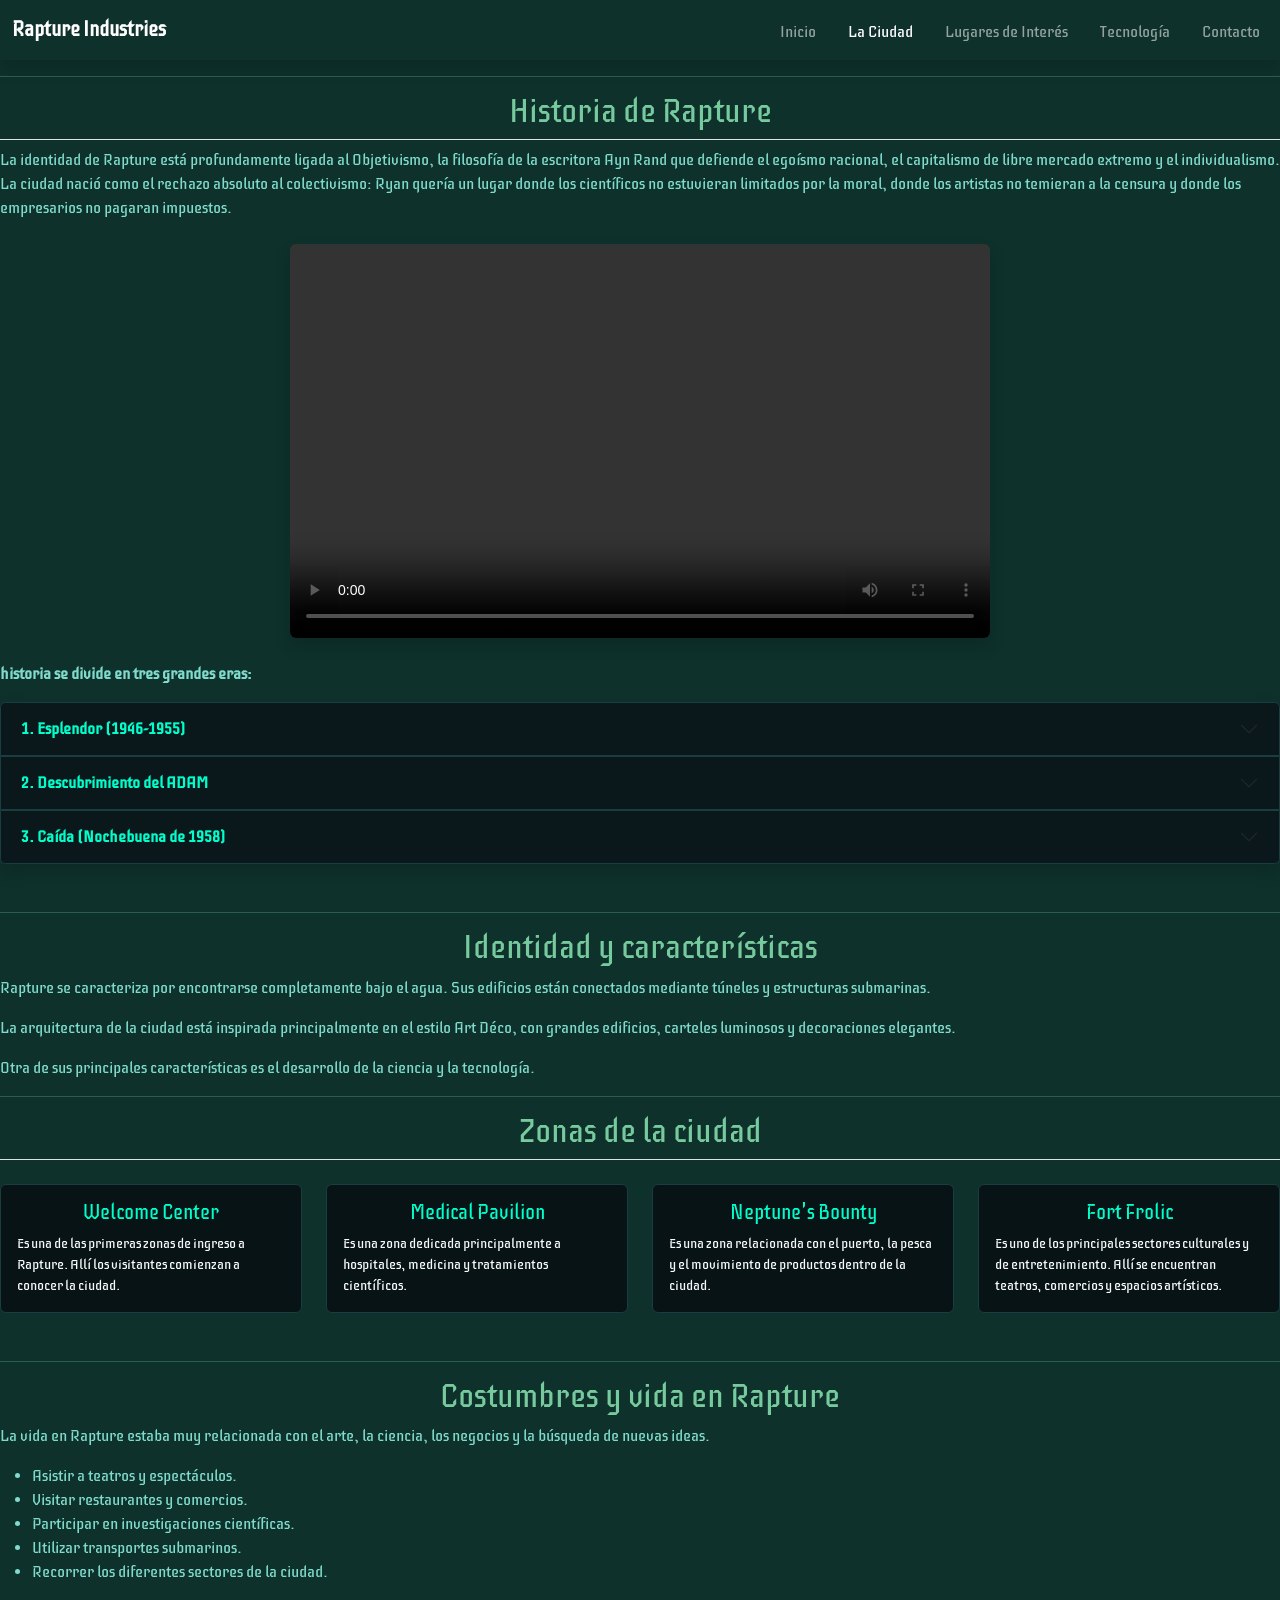
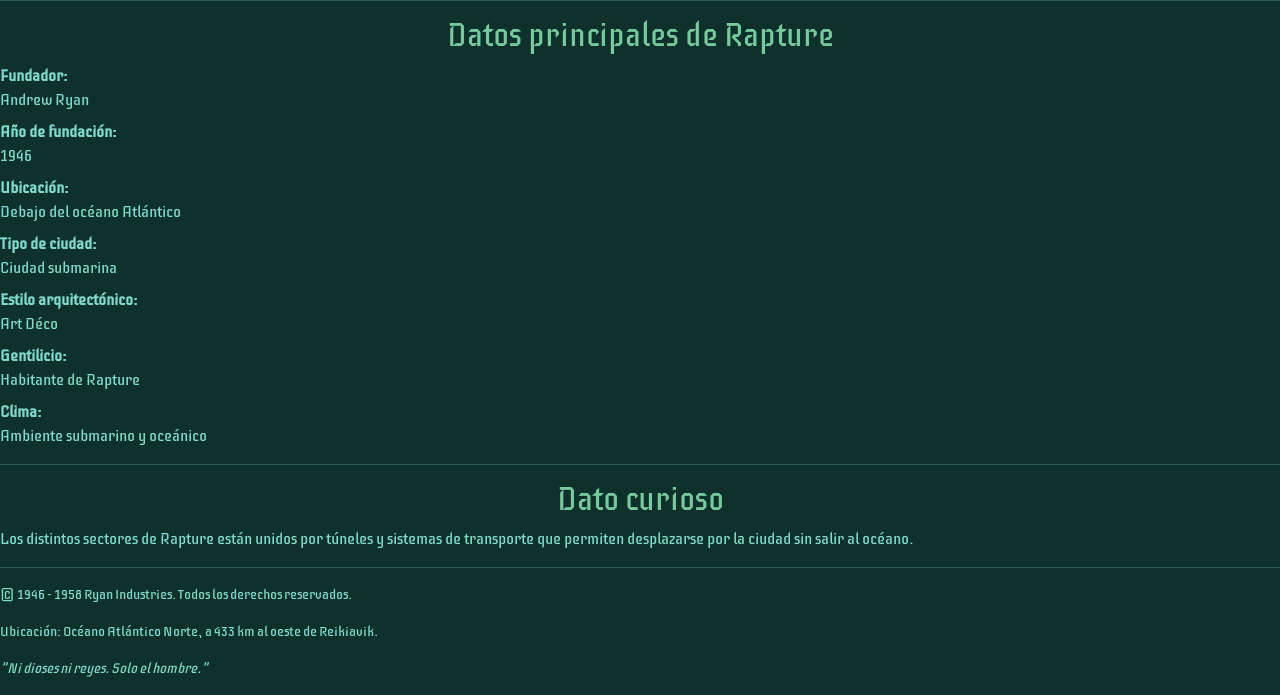
==== ciudad.html @ 18534617 "segunda parte bootstrap ciudad" ====
<!DOCTYPE html>
<html lang="es">

<head>
    <meta charset="UTF-8">
    <meta name="viewport" content="width=device-width, initial-scale=1.0">
    <title>Ciudad de Rapture</title>
    <!-- Google Fonts -->
    <link rel="preconnect" href="https://fonts.googleapis.com">
    <link rel="preconnect" href="https://fonts.gstatic.com" crossorigin>
    <link href="https://fonts.googleapis.com/css2?family=Iceberg&display=swap" rel="stylesheet">
    <!-- Bootstrap 5 -->
    <link href="https://cdn.jsdelivr.net/npm/bootstrap@5.3.3/dist/css/bootstrap.min.css" rel="stylesheet" integrity="sha384-QWTKZyjpPEjISv5WaRU9OFeRpok6YctnYmDr5pNlyT2bRjXh0JMhjY6hW+ALEwIH" crossorigin="anonymous">
    <!-- CSS Propio -->
    <link rel="stylesheet" href="CSS/styles.css">
</head>

<body>

     <!-- Menú de navegación Navbar de Bootstrap con position: sticky -->
    <header class="sticky-top">
        <nav class="navbar navbar-expand-lg navbar-dark shadow">
            <div class="container-fluid">
                <a class="navbar-brand fw-bold" href="index.html">Rapture Industries</a>
                <button class="navbar-toggler" type="button" data-bs-toggle="collapse" data-bs-target="#navbarNav" aria-controls="navbarNav" aria-expanded="false" aria-label="Toggle navigation">
                    <span class="navbar-toggler-icon"></span>
                </button>
                <div class="collapse navbar-collapse justify-content-end mt-1" id="navbarNav">
                    <ul class="navbar-nav align-items-lg-center gap-3">
                        <li class="nav-item"><a class="nav-link" href="index.html">Inicio</a></li>
                        <li class="nav-item"><a class="nav-link active" aria-current="page" href="#">La Ciudad</a></li>
                        <li class="nav-item"><a class="nav-link" href="lugares.html">Lugares de Interés</a></li>
                        <li class="nav-item"><a class="nav-link" href="tecnologia.html">Tecnología</a></li>
                        <li class="nav-item"><a class="nav-link" aria-current="page" href="contacto.html">Contacto</a></li>
                    </ul>
                </div>
            </div>
        </nav>
    </header>

    <hr>

    <main>

        <section class="mb-5">
            <h2 class="border-bottom pb-2">Historia de Rapture</h2>

            <p>
                La identidad de Rapture está profundamente ligada al Objetivismo, la filosofía de la escritora Ayn Rand que defiende el egoísmo racional, el capitalismo de libre mercado extremo y el individualismo. La ciudad nació como el rechazo absoluto al colectivismo: Ryan quería un lugar donde los científicos no estuvieran limitados por la moral, donde los artistas no temieran a la censura y donde los empresarios no pagaran impuestos.
            </p>

            <!-- Contenedor de Bootstrap para hacer el video responsivo -->
            <div class="ratio ratio-16x9 my-4 shadow rounded overflow-hidden" style="max-width: 700px; margin: 0 auto;">
                    <video controls>
                        <source src="./Video/La Historia de Rapture - La Utopía y Distopía del Capitalismo.mp4" type="video/mp4">Historia de Rapture</video>
                    </video>
            </div>

            <p class="fw-bold">historia se divide en tres grandes eras:</p>

            <!-- Componente Accordion de Bootstrap -->
            <div class="accordion shadow" id="acordeonRapture">
                
                <!-- ERA 1 -->
                <div class="accordion-item bg-secondary text-light">
                    <h3 class="accordion-header">
                        <button class="accordion-button bg-dark text-info fw-bold collapsed" type="button" data-bs-toggle="collapse" data-bs-target="#eraEsplendor" aria-expanded="false" aria-controls="eraEsplendor">
                            1. Esplendor (1946-1955)
                        </button>
                    </h3>
                    <div id="eraEsplendor" class="accordion-collapse collapse" data-bs-parent="#acordeonRapture">
                        <div class="accordion-body">
                            Rapture floreció como una sociedad opulenta y sumamente avanzada. La ciencia y el arte alcanzaron niveles nunca vistos en la superficie.
                        </div>
                    </div>
                </div>

                <!-- ERA 2 -->
                <div class="accordion-item bg-secondary text-light">
                    <h3 class="accordion-header">
                        <button class="accordion-button bg-dark text-info fw-bold collapsed" type="button" data-bs-toggle="collapse" data-bs-target="#eraAdam" aria-expanded="false" aria-controls="eraAdam">
                            2. Descubrimiento del ADAM
                        </button>
                    </h3>
                    <div id="eraAdam" class="accordion-collapse collapse" data-bs-parent="#acordeonRapture">
                        <div class="accordion-body">
                            El hallazgo de una sustancia extraída de una babosa marina que permitía reescribir el ADN humano (otorgando superpoderes o "Plásmidos") rompió el equilibrio social. El contrabando, la adicción al ADAM y la enorme brecha económica entre la élite y la clase trabajadora (liderada por un líder rebelde llamado Atlas) desestabilizaron la urbe.
                        </div>
                    </div>
                </div>

                <!-- ERA 3 -->
                <div class="accordion-item bg-secondary text-light">
                    <h3 class="accordion-header">
                        <button class="accordion-button bg-dark text-info fw-bold collapsed" type="button" data-bs-toggle="collapse" data-bs-target="#eraCaida" aria-expanded="false" aria-controls="eraCaida">
                            3. Caída (Nochebuena de 1958)
                        </button>
                    </h3>
                    <div id="eraCaida" class="accordion-collapse collapse" data-bs-parent="#acordeonRapture">
                        <div class="accordion-body">
                            Una revuelta armada masiva estalló durante las fiestas de fin de año. El conflicto civil destruyó la infraestructura, Ryan se convirtió en el dictador que juró nunca ser y la adicción biológica transformó a la población en mutantes psicóticos (Splicers), dejando a la ciudad en un estado de ruina perpetua.
                        </div>
                    </div>
                </div>

            </div>
        </section>

    <hr>

        <section>
            <h2>Identidad y características</h2>

            <p>
                Rapture se caracteriza por encontrarse completamente bajo el agua.
                Sus edificios están conectados mediante túneles y estructuras submarinas.
            </p>

            <p>
                La arquitectura de la ciudad está inspirada principalmente en el estilo
                Art Déco, con grandes edificios, carteles luminosos y decoraciones elegantes.
            </p>

            <p>
                Otra de sus principales características es el desarrollo de la ciencia
                y la tecnología.
            </p>
        </section>

    <hr>

<!-- Sección Zonas (Cumple con: Grilla, Comportamiento Responsivo, Gutters y Cards h-100) -->
        <section class="mb-5">
            <h2 class="border-bottom pb-2 mb-4">Zonas de la ciudad</h2>
            
            <!-- 'row-cols-1' (1 col en celular), 'row-cols-md-2' (2 en tablet), 'row-cols-lg-4' (4 en PC). El 'g-4' es el Gutter (espacio entre ellas) -->
            <div class="row row-cols-1 row-cols-md-2 row-cols-lg-4 g-4">
                
                <!-- Tarjeta 1 -->
                <div class="col">
                    <!-- El 'h-100' hace que todas las tarjetas midan exactamente lo mismo de alto -->
                    <div class="card h-100 bg-black text-light border-secondary">
                        <div class="card-body">
                            <h3 class="card-title h5 text-info">Welcome Center</h3>
                            <p class="card-text small mb-0">Es una de las primeras zonas de ingreso a Rapture. Allí los visitantes comienzan a conocer la ciudad.</p>
                        </div>
                    </div>
                </div>

                <!-- Tarjeta 2 -->
                <div class="col">
                    <div class="card h-100 bg-black text-light border-secondary">
                        <div class="card-body">
                            <h3 class="card-title h5 text-info">Medical Pavilion</h3>
                            <p class="card-text small mb-0">Es una zona dedicada principalmente a hospitales, medicina y tratamientos científicos.</p>
                        </div>
                    </div>
                </div>

                <!-- Tarjeta 3 -->
                <div class="col">
                    <div class="card h-100 bg-black text-light border-secondary">
                        <div class="card-body">
                            <h3 class="card-title h5 text-info">Neptune's Bounty</h3>
                            <p class="card-text small mb-0">Es una zona relacionada con el puerto, la pesca y el movimiento de productos dentro de la ciudad.</p>
                        </div>
                    </div>
                </div>

                <!-- Tarjeta 4 -->
                <div class="col">
                    <div class="card h-100 bg-black text-light border-secondary">
                        <div class="card-body">
                            <h3 class="card-title h5 text-info">Fort Frolic</h3>
                            <p class="card-text small mb-0">Es uno de los principales sectores culturales y de entretenimiento. Allí se encuentran teatros, comercios y espacios artísticos.</p>
                        </div>
                    </div>
                </div>

            </div>
        </section>

    <hr>

        <section>
            <h2>Costumbres y vida en Rapture</h2>

            <p>
                La vida en Rapture estaba muy relacionada con el arte,
                la ciencia, los negocios y la búsqueda de nuevas ideas.
            </p>

            <ul>
                <li>Asistir a teatros y espectáculos.</li>
                <li>Visitar restaurantes y comercios.</li>
                <li>Participar en investigaciones científicas.</li>
                <li>Utilizar transportes submarinos.</li>
                <li>Recorrer los diferentes sectores de la ciudad.</li>
            </ul>

        </section>

    <hr>

        <section>
            <h2>Datos principales de Rapture</h2>

            <dl>

                <dt><strong>Fundador:</strong></dt>
                <dd>Andrew Ryan</dd>

                <dt><strong>Año de fundación:</strong></dt>
                <dd>1946</dd>

                <dt><strong>Ubicación:</strong></dt>
                <dd>Debajo del océano Atlántico</dd>

                <dt><strong>Tipo de ciudad:</strong></dt>
                <dd>Ciudad submarina</dd>

                <dt><strong>Estilo arquitectónico:</strong></dt>
                <dd>Art Déco</dd>

                <dt><strong>Gentilicio:</strong></dt>
                <dd>Habitante de Rapture</dd>

                <dt><strong>Clima:</strong></dt>
                <dd>Ambiente submarino y oceánico</dd>

            </dl>

        </section>

    <hr>

        <aside>
            <h2>Dato curioso</h2>

            <p>
                Los distintos sectores de Rapture están unidos por túneles
                y sistemas de transporte que permiten desplazarse por la ciudad
                sin salir al océano.
            </p>
        </aside>

    </main>

    <hr>

    <footer>
        <small>
        <p>&copy; 1946 - 1958 Ryan Industries. Todos los derechos reservados.</p>
        <p>Ubicación: Océano Atlántico Norte, a 433 km al oeste de Reikiavik.</p>
        <p><em>"Ni dioses ni reyes. Solo el hombre."</em></p>
        </small>
    </footer>
    
    <!-- Bootstrap -->
    <script src="https://cdn.jsdelivr.net/npm/bootstrap@5.3.3/dist/js/bootstrap.bundle.min.js"></script>

</body>

</html>
---- CSS/styles.css ----
:root{
    --color_primario: #0E312B;
    --color_secundario: #a6eec8;
    --color_acento: #334155;
    --color_texto_1: #58A06A;
    --color_texto_2: #77ca9e;
    --color_texto_3: #A6E7C3;
    --color_texto_4: #80DBCC;
    --fuente:"iceberg", sans-serif;
}

body{
    background-color: var(--color_primario);
    color: var(--color_texto_4);
    font-family: "iceberg";
    font-size: 16px;

    /* Personalización del Acordeón (La Historia) */
.accordion-item {
    background-color: #071315 !important; /* Fondo casi negro para las pestañas */
    border: 1px solid #1a3d42 !important; /* Borde sutil verde marino */
}

.accordion-button {
    background-color: #0a181b !important; /* Botón cerrado oscuro */
    color: #00ffcc !important; /* Texto de los títulos en verde neón/cian */
}

/* Cuando el acordeón se abre */
.accordion-button:not(.collapsed) {
    background-color: #112d32 !important; /* Fondo al abrirse */
    color: #00ffcc !important; /* Mantiene el texto cian */
    box-shadow: none !important;
}

/* Personalización de las Tarjetas (Zonas de la ciudad) */
.card {
    background-color: #071315 !important; /* Fondo oscuro igual al acordeón */
    border: 1px solid #1a3d42 !important; /* Borde combinado */
    transition: transform 0.2s; /* Efecto suave al pasar el mouse */
}

/* Efecto opcional: cuando pasas el mouse por encima de una tarjeta */
.card:hover {
    transform: translateY(-5px);
    border-color: #00ffcc !important; /* El borde se ilumina en cian */
}

.card-title {
    color: #00ffcc !important; /* Títulos de las zonas en cian */
}

}


.index{
    background-image: url('../IMG/Rapture_index_fondo.jpg');
    background-size: cover;
    background-position: center center;
    background-attachment: fixed;
}

h1{
    text-align: center;
    color: var(--color_texto_1);

}

h2{
    text-align: center;
    color: var(--color_texto_2);
}

h3 {
    text-align: center;
    color: var(--color_texto_3);
}

.nav-menu {
    display: flex;
    justify-content: center;
    background-color: var(--color_acento);
    gap: 2rem;
    list-style: none;
    padding: 1.5rem;
}

.nav-button {
    background-color: #475569;
    text-decoration: none;
    padding: 1rem 1.5rem;
    border-radius: 0.5rem;
    font-weight: bold;
    color: white;
}

.nav-button:hover {
    background-color: #546173;
}

.fondo_formulario{
    background-color: var(--color_secundario);
}
.video{
    display: block;
    margin: 0 auto;
    max-width: 100%;
    height: auto;
}
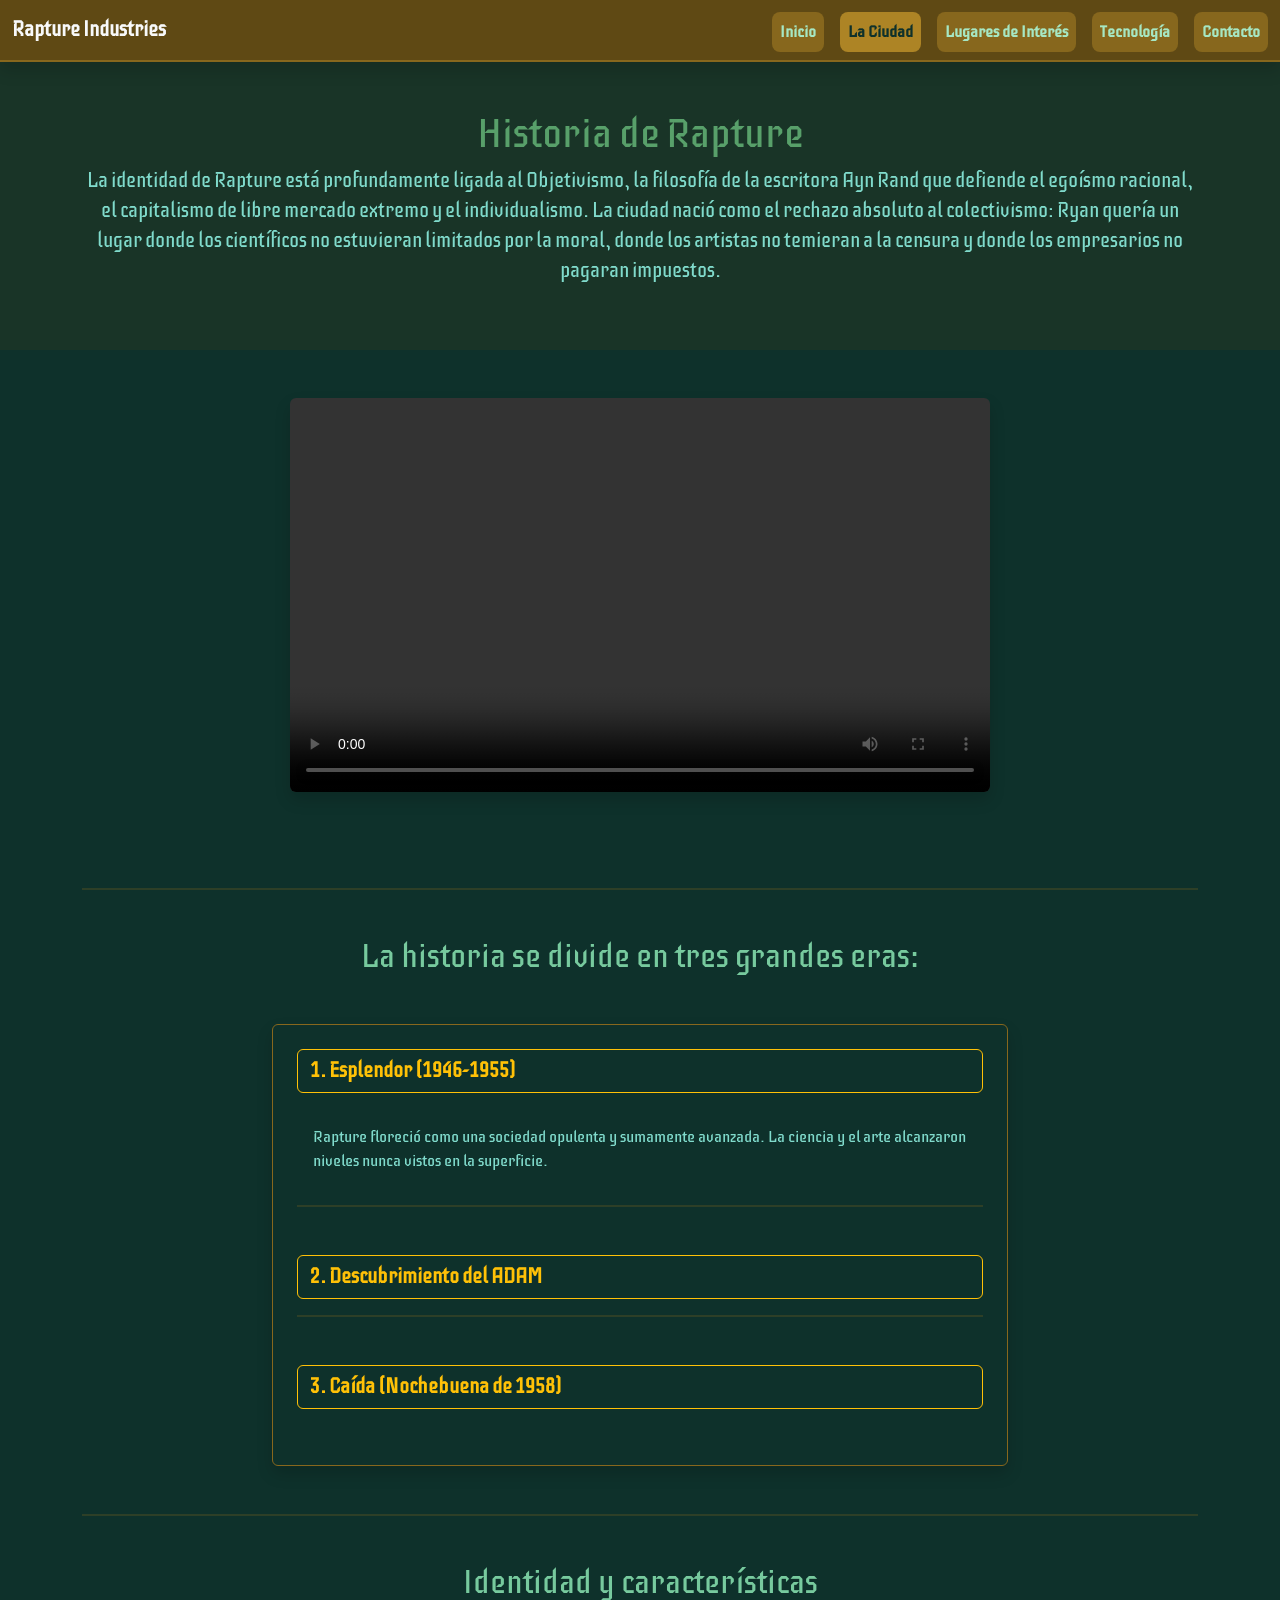
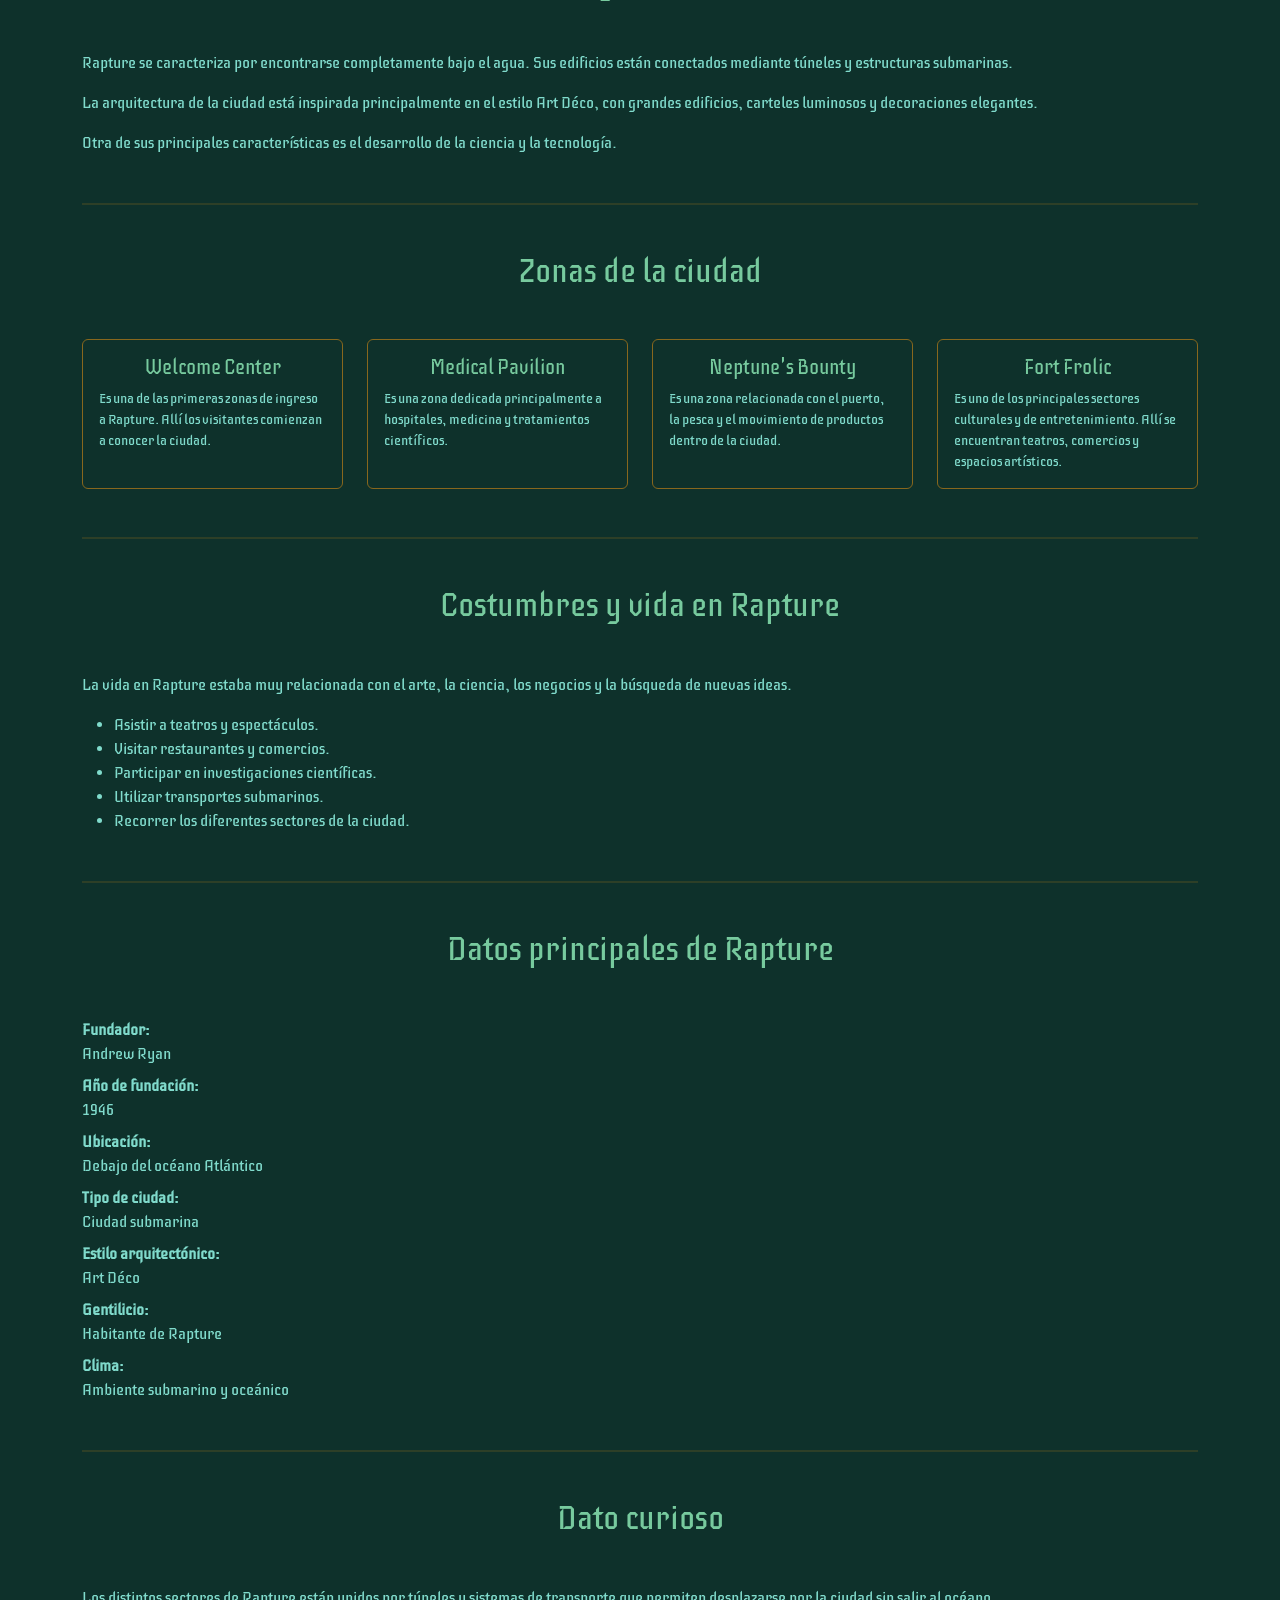
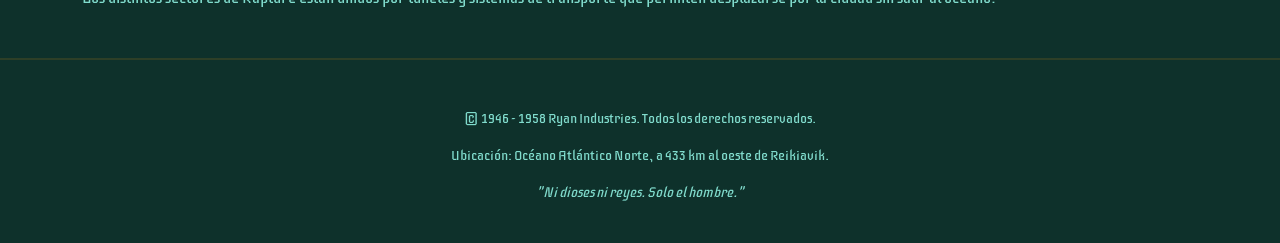
==== commit 538a0e17: "style: actualizar diseño de tarjetas de zonas y acordeón de la historia" ====
--- a/ciudad.html
+++ b/ciudad.html
@@ -9,7 +9,7 @@
     <link rel="preconnect" href="https://fonts.googleapis.com">
     <link rel="preconnect" href="https://fonts.gstatic.com" crossorigin>
     <link href="https://fonts.googleapis.com/css2?family=Iceberg&display=swap" rel="stylesheet">
-    <!-- Bootstrap 5 -->
+    <!-- Bootstrap 5.3 -->
     <link href="https://cdn.jsdelivr.net/npm/bootstrap@5.3.3/dist/css/bootstrap.min.css" rel="stylesheet" integrity="sha384-QWTKZyjpPEjISv5WaRU9OFeRpok6YctnYmDr5pNlyT2bRjXh0JMhjY6hW+ALEwIH" crossorigin="anonymous">
     <!-- CSS Propio -->
     <link rel="stylesheet" href="CSS/styles.css">
@@ -17,11 +17,11 @@
 
 <body>
 
-     <!-- Menú de navegación Navbar de Bootstrap con position: sticky -->
+    <!-- Menú de navegación Navbar de Bootstrap con position: sticky -->
     <header class="sticky-top">
-        <nav class="navbar navbar-expand-lg navbar-dark shadow">
+        <nav class="navbar navbar-expand-lg shadow">
             <div class="container-fluid">
-                <a class="navbar-brand fw-bold" href="index.html">Rapture Industries</a>
+                <a class="navbar-brand fw-bold text-light" href="index.html">Rapture Industries</a>
                 <button class="navbar-toggler" type="button" data-bs-toggle="collapse" data-bs-target="#navbarNav" aria-controls="navbarNav" aria-expanded="false" aria-label="Toggle navigation">
                     <span class="navbar-toggler-icon"></span>
                 </button>
@@ -31,117 +31,108 @@
                         <li class="nav-item"><a class="nav-link active" aria-current="page" href="#">La Ciudad</a></li>
                         <li class="nav-item"><a class="nav-link" href="lugares.html">Lugares de Interés</a></li>
                         <li class="nav-item"><a class="nav-link" href="tecnologia.html">Tecnología</a></li>
-                        <li class="nav-item"><a class="nav-link" aria-current="page" href="contacto.html">Contacto</a></li>
+                        <li class="nav-item"><a class="nav-link" href="contacto.html">Contacto</a></li>
                     </ul>
                 </div>
             </div>
         </nav>
     </header>
 
-    <hr>
-
-    <main>
-
-        <section class="mb-5">
-            <h2 class="border-bottom pb-2">Historia de Rapture</h2>
-
-            <p>
+    <!-- Banner estático -->
+    <div class="banner-container position-relative text-center py-5">
+        <div class="banner-overlay"></div>
+        <div class="position-relative z-1 container">
+            <h1>Historia de Rapture</h1>
+            <p class="fs-5">
                 La identidad de Rapture está profundamente ligada al Objetivismo, la filosofía de la escritora Ayn Rand que defiende el egoísmo racional, el capitalismo de libre mercado extremo y el individualismo. La ciudad nació como el rechazo absoluto al colectivismo: Ryan quería un lugar donde los científicos no estuvieran limitados por la moral, donde los artistas no temieran a la censura y donde los empresarios no pagaran impuestos.
             </p>
-
+        </div>
+    </div>
+
+    <main class="container my-5">
+        <section>
             <!-- Contenedor de Bootstrap para hacer el video responsivo -->
             <div class="ratio ratio-16x9 my-4 shadow rounded overflow-hidden" style="max-width: 700px; margin: 0 auto;">
-                    <video controls>
-                        <source src="./Video/La Historia de Rapture - La Utopía y Distopía del Capitalismo.mp4" type="video/mp4">Historia de Rapture</video>
-                    </video>
+                <video controls>
+                    <source src="./Video/La Historia de Rapture - La Utopía y Distopía del Capitalismo.mp4" type="video/mp4">Tu navegador no soporta la reproducción de video.
+                </video>
             </div>
 
-            <p class="fw-bold">historia se divide en tres grandes eras:</p>
-
-            <!-- Componente Accordion de Bootstrap -->
-            <div class="accordion shadow" id="acordeonRapture">
-                
-                <!-- ERA 1 -->
-                <div class="accordion-item bg-secondary text-light">
-                    <h3 class="accordion-header">
-                        <button class="accordion-button bg-dark text-info fw-bold collapsed" type="button" data-bs-toggle="collapse" data-bs-target="#eraEsplendor" aria-expanded="false" aria-controls="eraEsplendor">
-                            1. Esplendor (1946-1955)
-                        </button>
-                    </h3>
-                    <div id="eraEsplendor" class="accordion-collapse collapse" data-bs-parent="#acordeonRapture">
-                        <div class="accordion-body">
-                            Rapture floreció como una sociedad opulenta y sumamente avanzada. La ciencia y el arte alcanzaron niveles nunca vistos en la superficie.
-                        </div>
-                    </div>
-                </div>
-
-                <!-- ERA 2 -->
-                <div class="accordion-item bg-secondary text-light">
-                    <h3 class="accordion-header">
-                        <button class="accordion-button bg-dark text-info fw-bold collapsed" type="button" data-bs-toggle="collapse" data-bs-target="#eraAdam" aria-expanded="false" aria-controls="eraAdam">
-                            2. Descubrimiento del ADAM
-                        </button>
-                    </h3>
-                    <div id="eraAdam" class="accordion-collapse collapse" data-bs-parent="#acordeonRapture">
-                        <div class="accordion-body">
-                            El hallazgo de una sustancia extraída de una babosa marina que permitía reescribir el ADN humano (otorgando superpoderes o "Plásmidos") rompió el equilibrio social. El contrabando, la adicción al ADAM y la enorme brecha económica entre la élite y la clase trabajadora (liderada por un líder rebelde llamado Atlas) desestabilizaron la urbe.
-                        </div>
-                    </div>
-                </div>
-
-                <!-- ERA 3 -->
-                <div class="accordion-item bg-secondary text-light">
-                    <h3 class="accordion-header">
-                        <button class="accordion-button bg-dark text-info fw-bold collapsed" type="button" data-bs-toggle="collapse" data-bs-target="#eraCaida" aria-expanded="false" aria-controls="eraCaida">
-                            3. Caída (Nochebuena de 1958)
-                        </button>
-                    </h3>
-                    <div id="eraCaida" class="accordion-collapse collapse" data-bs-parent="#acordeonRapture">
-                        <div class="accordion-body">
-                            Una revuelta armada masiva estalló durante las fiestas de fin de año. El conflicto civil destruyó la infraestructura, Ryan se convirtió en el dictador que juró nunca ser y la adicción biológica transformó a la población en mutantes psicóticos (Splicers), dejando a la ciudad en un estado de ruina perpetua.
-                        </div>
-                    </div>
-                </div>
-
-            </div>
-        </section>
-
-    <hr>
-
-        <section>
-            <h2>Identidad y características</h2>
-
-            <p>
-                Rapture se caracteriza por encontrarse completamente bajo el agua.
-                Sus edificios están conectados mediante túneles y estructuras submarinas.
-            </p>
-
-            <p>
-                La arquitectura de la ciudad está inspirada principalmente en el estilo
-                Art Déco, con grandes edificios, carteles luminosos y decoraciones elegantes.
-            </p>
-
-            <p>
-                Otra de sus principales características es el desarrollo de la ciencia
-                y la tecnología.
-            </p>
-        </section>
-
-    <hr>
-
-<!-- Sección Zonas (Cumple con: Grilla, Comportamiento Responsivo, Gutters y Cards h-100) -->
+            <br>
+
+            <hr class="my-5">
+            
+            <h2 class="my-5">La historia se divide en tres grandes eras:</h2>
+
+            <section class="row justify-content-center mb-5">
+                <div class="col-12 col-lg-8">
+                    <div class="card p-4 shadow">
+                        
+                        <!-- ERA 1 -->
+                        <div class="mb-3 pb-3">
+                            <button class="btn btn-outline-warning w-100 text-start fw-bold fs-5" type="button" data-bs-toggle="collapse" data-bs-target="#eraEsplendor" aria-expanded="true" aria-controls="eraEsplendor">
+                                1. Esplendor (1946-1955)
+                            </button>
+                            <div id="eraEsplendor" class="collapse show mt-3 p-3 rounded" data-bs-parent="#acordeonRapture">
+                                <p class="mb-0">Rapture floreció como una sociedad opulenta y sumamente avanzada. La ciencia y el arte alcanzaron niveles nunca vistos en la superficie.</p>
+                            </div>
+                            <hr class="mt-3">
+                        </div>
+
+                        <!-- ERA 2 -->
+                        <div class="mb-3 pb-3">
+                            <button class="btn btn-outline-warning w-100 text-start fw-bold fs-5 collapsed" type="button" data-bs-toggle="collapse" data-bs-target="#eraAdam" aria-expanded="false" aria-controls="eraAdam">
+                                2. Descubrimiento del ADAM
+                            </button>
+                            <div id="eraAdam" class="collapse mt-3 p-3 rounded" data-bs-parent="#acordeonRapture">
+                                <p class="mb-0">El hallazgo de una sustancia extraída de una babosa marina que permitía reescribir el ADN humano (otorgando superpoderes o "Plásmidos") rompió el equilibrio social. El contrabando, la adicción al ADAM y la enorme brecha económica entre la élite y la clase trabajadora desestabilizaron la urbe.</p>
+                            </div>
+                            <hr class="mt-3">
+                        </div>
+
+                        <!-- ERA 3 -->
+                        <div class="mb-3 pb-3">
+                            <button class="btn btn-outline-warning w-100 text-start fw-bold fs-5 collapsed" type="button" data-bs-toggle="collapse" data-bs-target="#eraCaida" aria-expanded="false" aria-controls="eraCaida">
+                                3. Caída (Nochebuena de 1958)
+                            </button>
+                            <div id="eraCaida" class="collapse mt-3 p-3 rounded" data-bs-parent="#acordeonRapture">
+                                <p class="mb-0">Una revuelta armada masiva estalló durante las fiestas de fin de año. El conflicto civil destruyó la infraestructura, Ryan se convirtió en el dictador que juró nunca ser y la adicción biológica transformó a la población en mutantes psicóticos (Splicers), dejando a la ciudad en un estado de ruina perpetua.</p>
+                            </div>
+                        </div>
+
+                    </div>
+                </div>
+            </section>
+
+        <hr class="my-5">
+
+        <section>
+            <h2 class="my-5">Identidad y características</h2>
+
+            <p>
+                Rapture se caracteriza por encontrarse completamente bajo el agua. Sus edificios están conectados mediante túneles y estructuras submarinas.
+            </p>
+            <p>
+                La arquitectura de la ciudad está inspirada principalmente en el estilo Art Déco, con grandes edificios, carteles luminosos y decoraciones elegantes.
+            </p>
+            <p>
+                Otra de sus principales características es el desarrollo de la ciencia y la tecnología.
+            </p>
+        </section>
+
+        <hr class="my-5">
+
+        <!-- Sección Zonas -->
         <section class="mb-5">
-            <h2 class="border-bottom pb-2 mb-4">Zonas de la ciudad</h2>
-            
-            <!-- 'row-cols-1' (1 col en celular), 'row-cols-md-2' (2 en tablet), 'row-cols-lg-4' (4 en PC). El 'g-4' es el Gutter (espacio entre ellas) -->
+            <h2 class="my-5">Zonas de la ciudad</h2>
+
             <div class="row row-cols-1 row-cols-md-2 row-cols-lg-4 g-4">
                 
                 <!-- Tarjeta 1 -->
                 <div class="col">
-                    <!-- El 'h-100' hace que todas las tarjetas midan exactamente lo mismo de alto -->
-                    <div class="card h-100 bg-black text-light border-secondary">
-                        <div class="card-body">
-                            <h3 class="card-title h5 text-info">Welcome Center</h3>
+                    <div class="card h-100">
+                        <div class="card-body">
+                            <h3 class="card-title h5">Welcome Center</h3>
                             <p class="card-text small mb-0">Es una de las primeras zonas de ingreso a Rapture. Allí los visitantes comienzan a conocer la ciudad.</p>
                         </div>
                     </div>
@@ -149,9 +140,9 @@
 
                 <!-- Tarjeta 2 -->
                 <div class="col">
-                    <div class="card h-100 bg-black text-light border-secondary">
-                        <div class="card-body">
-                            <h3 class="card-title h5 text-info">Medical Pavilion</h3>
+                    <div class="card h-100">
+                        <div class="card-body">
+                            <h3 class="card-title h5">Medical Pavilion</h3>
                             <p class="card-text small mb-0">Es una zona dedicada principalmente a hospitales, medicina y tratamientos científicos.</p>
                         </div>
                     </div>
@@ -159,9 +150,9 @@
 
                 <!-- Tarjeta 3 -->
                 <div class="col">
-                    <div class="card h-100 bg-black text-light border-secondary">
-                        <div class="card-body">
-                            <h3 class="card-title h5 text-info">Neptune's Bounty</h3>
+                    <div class="card h-100">
+                        <div class="card-body">
+                            <h3 class="card-title h5">Neptune's Bounty</h3>
                             <p class="card-text small mb-0">Es una zona relacionada con el puerto, la pesca y el movimiento de productos dentro de la ciudad.</p>
                         </div>
                     </div>
@@ -169,9 +160,9 @@
 
                 <!-- Tarjeta 4 -->
                 <div class="col">
-                    <div class="card h-100 bg-black text-light border-secondary">
-                        <div class="card-body">
-                            <h3 class="card-title h5 text-info">Fort Frolic</h3>
+                    <div class="card h-100">
+                        <div class="card-body">
+                            <h3 class="card-title h5">Fort Frolic</h3>
                             <p class="card-text small mb-0">Es uno de los principales sectores culturales y de entretenimiento. Allí se encuentran teatros, comercios y espacios artísticos.</p>
                         </div>
                     </div>
@@ -180,16 +171,13 @@
             </div>
         </section>
 
-    <hr>
-
-        <section>
-            <h2>Costumbres y vida en Rapture</h2>
-
-            <p>
-                La vida en Rapture estaba muy relacionada con el arte,
-                la ciencia, los negocios y la búsqueda de nuevas ideas.
-            </p>
-
+        <hr class="my-5">
+
+        <section>
+            <h2 class="my-5">Costumbres y vida en Rapture</h2>
+            <p>
+                La vida en Rapture estaba muy relacionada con el arte, la ciencia, los negocios y la búsqueda de nuevas ideas.
+            </p>
             <ul>
                 <li>Asistir a teatros y espectáculos.</li>
                 <li>Visitar restaurantes y comercios.</li>
@@ -197,66 +185,52 @@
                 <li>Utilizar transportes submarinos.</li>
                 <li>Recorrer los diferentes sectores de la ciudad.</li>
             </ul>
-
-        </section>
-
-    <hr>
-
-        <section>
-            <h2>Datos principales de Rapture</h2>
-
+        </section>
+
+        <hr class="my-5">
+
+        <section>
+            <h2 class="my-5">Datos principales de Rapture</h2>
             <dl>
-
                 <dt><strong>Fundador:</strong></dt>
                 <dd>Andrew Ryan</dd>
-
                 <dt><strong>Año de fundación:</strong></dt>
                 <dd>1946</dd>
-
                 <dt><strong>Ubicación:</strong></dt>
                 <dd>Debajo del océano Atlántico</dd>
-
                 <dt><strong>Tipo de ciudad:</strong></dt>
                 <dd>Ciudad submarina</dd>
-
                 <dt><strong>Estilo arquitectónico:</strong></dt>
                 <dd>Art Déco</dd>
-
                 <dt><strong>Gentilicio:</strong></dt>
                 <dd>Habitante de Rapture</dd>
-
                 <dt><strong>Clima:</strong></dt>
                 <dd>Ambiente submarino y oceánico</dd>
-
             </dl>
-
-        </section>
-
-    <hr>
+        </section>
+
+        <hr class="my-5">
 
         <aside>
-            <h2>Dato curioso</h2>
-
-            <p>
-                Los distintos sectores de Rapture están unidos por túneles
-                y sistemas de transporte que permiten desplazarse por la ciudad
-                sin salir al océano.
+            <h2 class="my-5">Dato curioso</h2>
+            <p>
+                Los distintos sectores de Rapture están unidos por túneles y sistemas de transporte que permiten desplazarse por la ciudad sin salir al océano.
             </p>
         </aside>
 
     </main>
 
-    <hr>
-
-    <footer>
+    <hr class="my-5">
+
+    <footer class="text-center pb-4">
         <small>
-        <p>&copy; 1946 - 1958 Ryan Industries. Todos los derechos reservados.</p>
-        <p>Ubicación: Océano Atlántico Norte, a 433 km al oeste de Reikiavik.</p>
-        <p><em>"Ni dioses ni reyes. Solo el hombre."</em></p>
+            <p>&copy; 1946 - 1958 Ryan Industries. Todos los derechos reservados.</p>
+            <p>Ubicación: Océano Atlántico Norte, a 433 km al oeste de Reikiavik.</p>
+            <p><em>"Ni dioses ni reyes. Solo el hombre."</em></p>
         </small>
     </footer>
     
-    <!-- Bootstrap -->
+    <!-- Bootstrap JS Bundle -->
     <script src="https://cdn.jsdelivr.net/npm/bootstrap@5.3.3/dist/js/bootstrap.bundle.min.js"></script>
 
 </body>
--- a/CSS/styles.css
+++ b/CSS/styles.css
@@ -1,57 +1,30 @@
+/* ==========================================
+    VARIABLES GLOBALES Y CONFIGURACIÓN BASE
+   ========================================== */
 :root{
     --color_primario: #0E312B;
     --color_secundario: #a6eec8;
-    --color_acento: #334155;
+    --color_terciario: #5F4914;
+    --color_cuaternario: #AD8425;
+    --color_acento: #87671D;
     --color_texto_1: #58A06A;
     --color_texto_2: #77ca9e;
     --color_texto_3: #A6E7C3;
     --color_texto_4: #80DBCC;
-    --fuente:"iceberg", sans-serif;
+    --fuente: "Iceberg", sans-serif;
 }
 
 body{
     background-color: var(--color_primario);
     color: var(--color_texto_4);
-    font-family: "iceberg";
+    font-family: var(--fuente);
     font-size: 16px;
-
-    /* Personalización del Acordeón (La Historia) */
-.accordion-item {
-    background-color: #071315 !important; /* Fondo casi negro para las pestañas */
-    border: 1px solid #1a3d42 !important; /* Borde sutil verde marino */
 }
 
-.accordion-button {
-    background-color: #0a181b !important; /* Botón cerrado oscuro */
-    color: #00ffcc !important; /* Texto de los títulos en verde neón/cian */
+hr {
+    border: none;
+    border-top: 2px solid var(--color_acento);
 }
-
-/* Cuando el acordeón se abre */
-.accordion-button:not(.collapsed) {
-    background-color: #112d32 !important; /* Fondo al abrirse */
-    color: #00ffcc !important; /* Mantiene el texto cian */
-    box-shadow: none !important;
-}
-
-/* Personalización de las Tarjetas (Zonas de la ciudad) */
-.card {
-    background-color: #071315 !important; /* Fondo oscuro igual al acordeón */
-    border: 1px solid #1a3d42 !important; /* Borde combinado */
-    transition: transform 0.2s; /* Efecto suave al pasar el mouse */
-}
-
-/* Efecto opcional: cuando pasas el mouse por encima de una tarjeta */
-.card:hover {
-    transform: translateY(-5px);
-    border-color: #00ffcc !important; /* El borde se ilumina en cian */
-}
-
-.card-title {
-    color: #00ffcc !important; /* Títulos de las zonas en cian */
-}
-
-}
-
 
 .index{
     background-image: url('../IMG/Rapture_index_fondo.jpg');
@@ -63,7 +36,6 @@
 h1{
     text-align: center;
     color: var(--color_texto_1);
-
 }
 
 h2{
@@ -76,34 +48,137 @@
     color: var(--color_texto_3);
 }
 
-.nav-menu {
-    display: flex;
-    justify-content: center;
-    background-color: var(--color_acento);
-    gap: 2rem;
-    list-style: none;
-    padding: 1.5rem;
+a {
+    color: var(--color_cuaternario);
 }
 
-.nav-button {
-    background-color: #475569;
-    text-decoration: none;
-    padding: 1rem 1.5rem;
-    border-radius: 0.5rem;
-    font-weight: bold;
-    color: white;
-}
-
-.nav-button:hover {
-    background-color: #546173;
-}
-
-.fondo_formulario{
-    background-color: var(--color_secundario);
-}
 .video{
     display: block;
     margin: 0 auto;
-    max-width: 100%;
+    max-width: 50%;
     height: auto;
+}
+
+/* ==========================================
+            BOOTSTRAP - PERSONALIZACIONES
+   ========================================== */
+.sticky-top {
+    position: sticky;
+    top: 0;
+    z-index: 1020;
+}
+
+.banner-container {
+    position: relative;
+    background-color: var(--color_terciario);
+    overflow: hidden;
+}
+
+.banner-overlay {
+    position: absolute;
+    top: 0;
+    left: 0;
+    width: 100%;
+    height: 100%;
+    background-color: var(--color_primario);
+    opacity: 0.85;
+    z-index: 0;
+}
+
+.card .position-absolute {
+    position: absolute;
+    z-index: 2;
+}
+
+.center{
+    display: flex;
+    justify-content: center;
+    align-items: center;
+}
+
+/* Navbar */
+.navbar {
+    background-color: var(--color_terciario);
+    border-bottom: 2px solid var(--color_acento);
+}
+
+.navbar-nav .nav-link {
+    background-color: var(--color_acento);
+    border-radius: 0.5rem;
+    font-weight: bold;
+    color: var(--color_texto_3);
+    padding: 0.5rem 1rem;
+    transition: background-color 0.3s ease;
+}
+
+.navbar-nav .nav-link:hover, 
+.navbar-nav .nav-link.active {
+    background-color: var(--color_cuaternario);
+    color: var(--color_primario);
+}
+
+
+/* Tarjetas */
+.card {
+    background-color: var(--color_primario);
+    border: 1px solid var(--color_acento);
+    color: var(--color_texto_4);
+}
+
+.card-title {
+    color: var(--color_texto_2);
+}
+
+.card-img-top{
+    width: auto;
+    height: 30rem;
+}
+
+.imgcarousel{
+    width: auto;
+    height: 50rem;
+}
+
+/* Campos de Formulario */
+.form-control, 
+.form-select {
+    background-color: var(--color_secundario);
+    color: var(--color_primario);
+    border: 1px solid var(--color_acento);
+}
+
+.form-control::placeholder {
+    color: var(--color_acento);
+}
+
+/* Botones */
+.btn-primary {
+    background-color: var(--color_acento);
+    border-color: var(--color_acento);
+    color: var(--color_texto_3);
+    font-weight: bold;
+}
+
+.btn-primary:hover {
+    background-color: var(--color_cuaternario);
+    border-color: var(--color_cuaternario);
+    color: var(--color_primario);
+}
+
+.oculto { 
+            display: none; 
+        }
+
+/* Alertas */
+.alert-warning {
+    background-color: var(--color_terciario);
+    border-color: var(--color_cuaternario);
+    color: var(--color_texto_3);
+}
+
+/* Badges / Etiquetas */
+.badge {
+    background-color: var(--color_cuaternario);
+    color: var(--color_primario);
+    font-family: var(--fuente);
 }
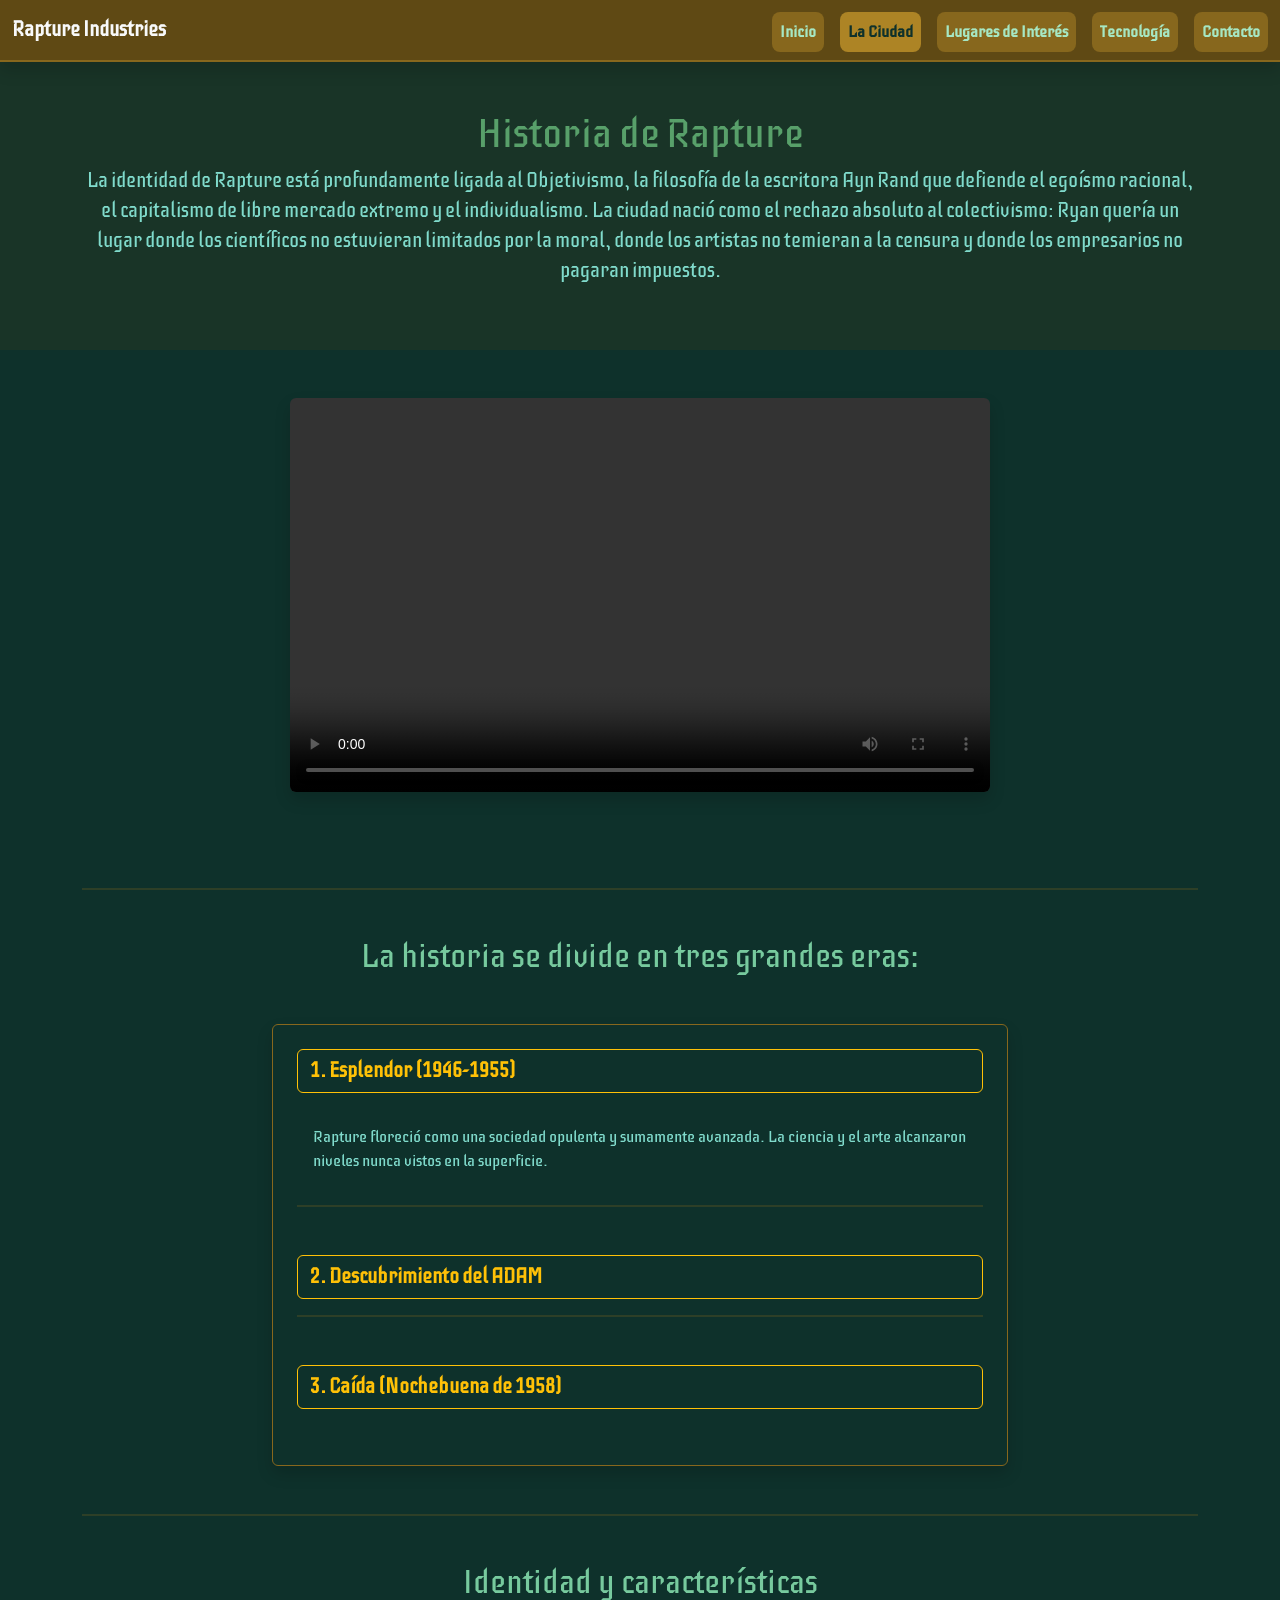
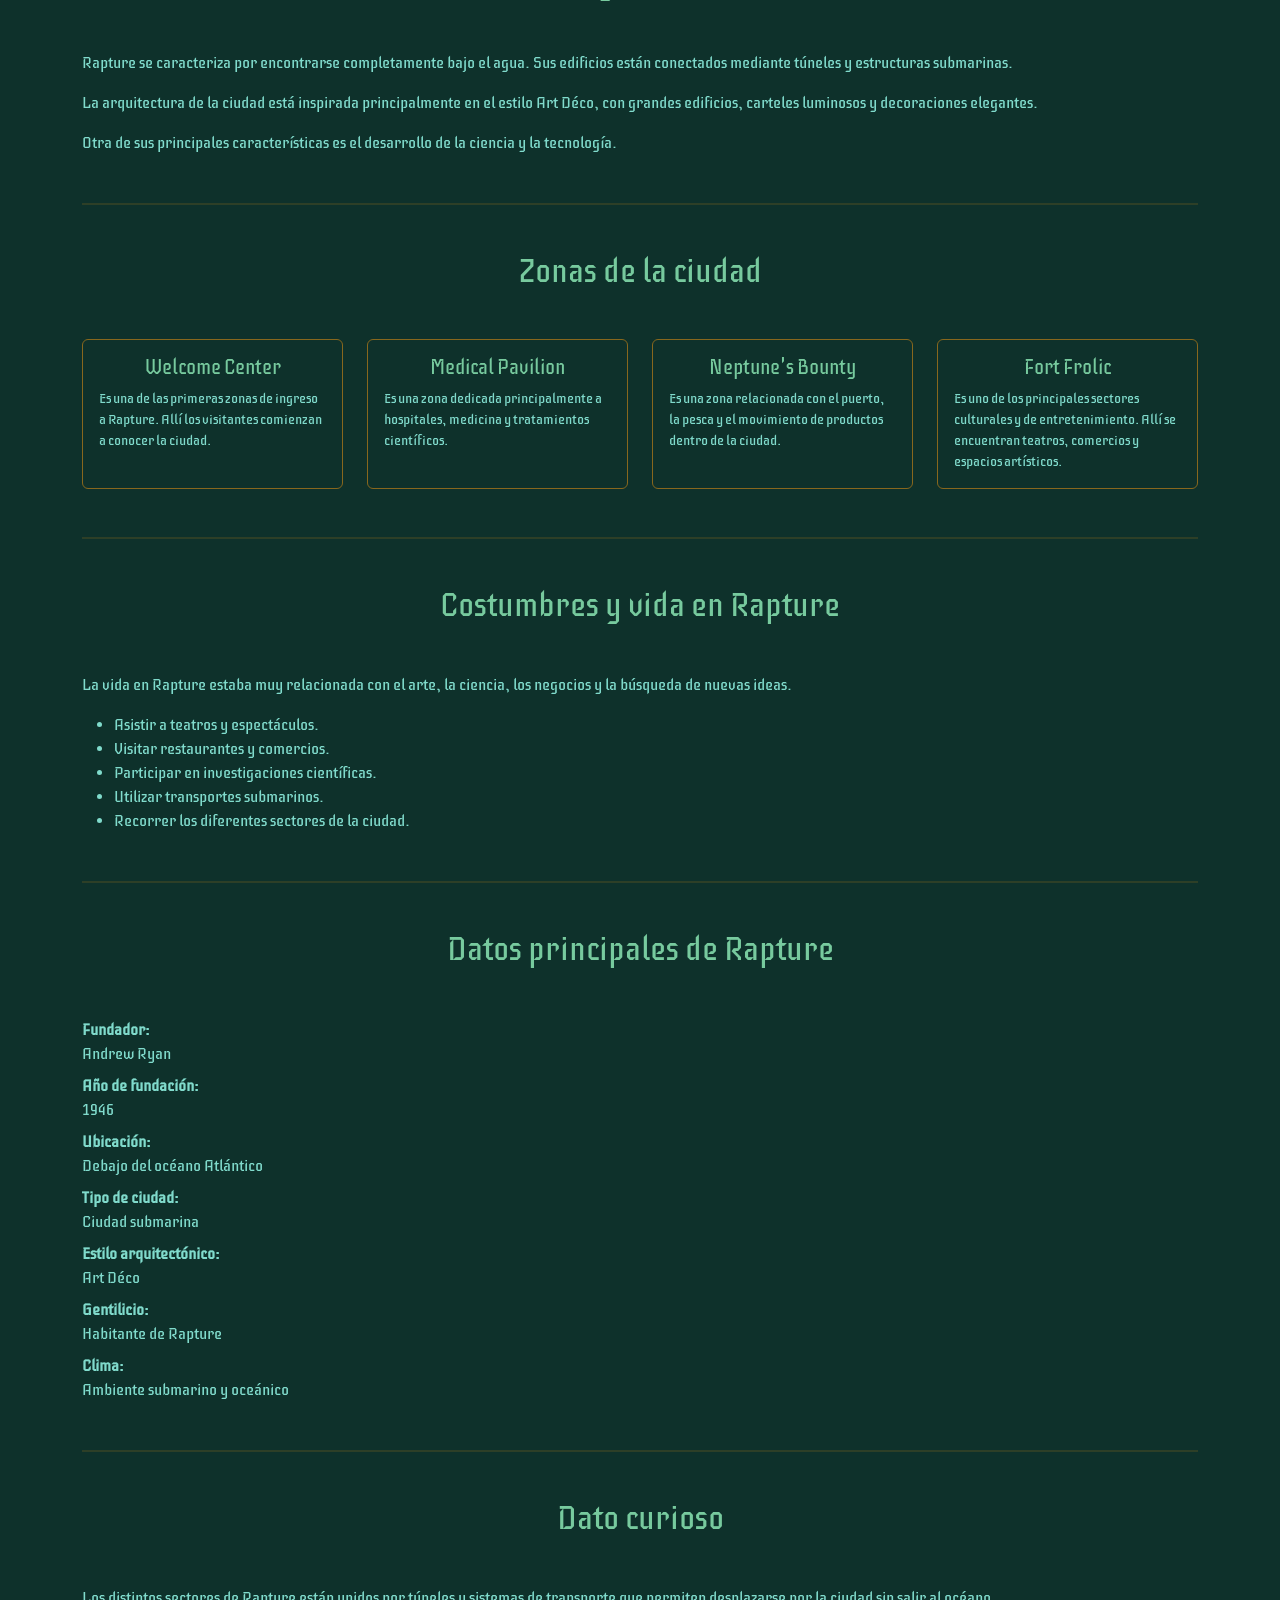
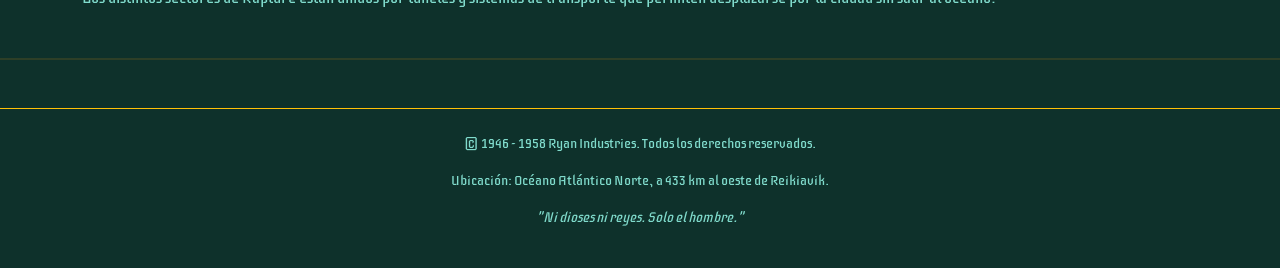
==== commit 9eb8f2dd: "agregar clases al footer" ====
--- a/ciudad.html
+++ b/ciudad.html
@@ -222,7 +222,7 @@
 
     <hr class="my-5">
 
-    <footer class="text-center pb-4">
+    <footer class="text-center py-4 mt-5 border-top border-warning">
         <small>
             <p>&copy; 1946 - 1958 Ryan Industries. Todos los derechos reservados.</p>
             <p>Ubicación: Océano Atlántico Norte, a 433 km al oeste de Reikiavik.</p>
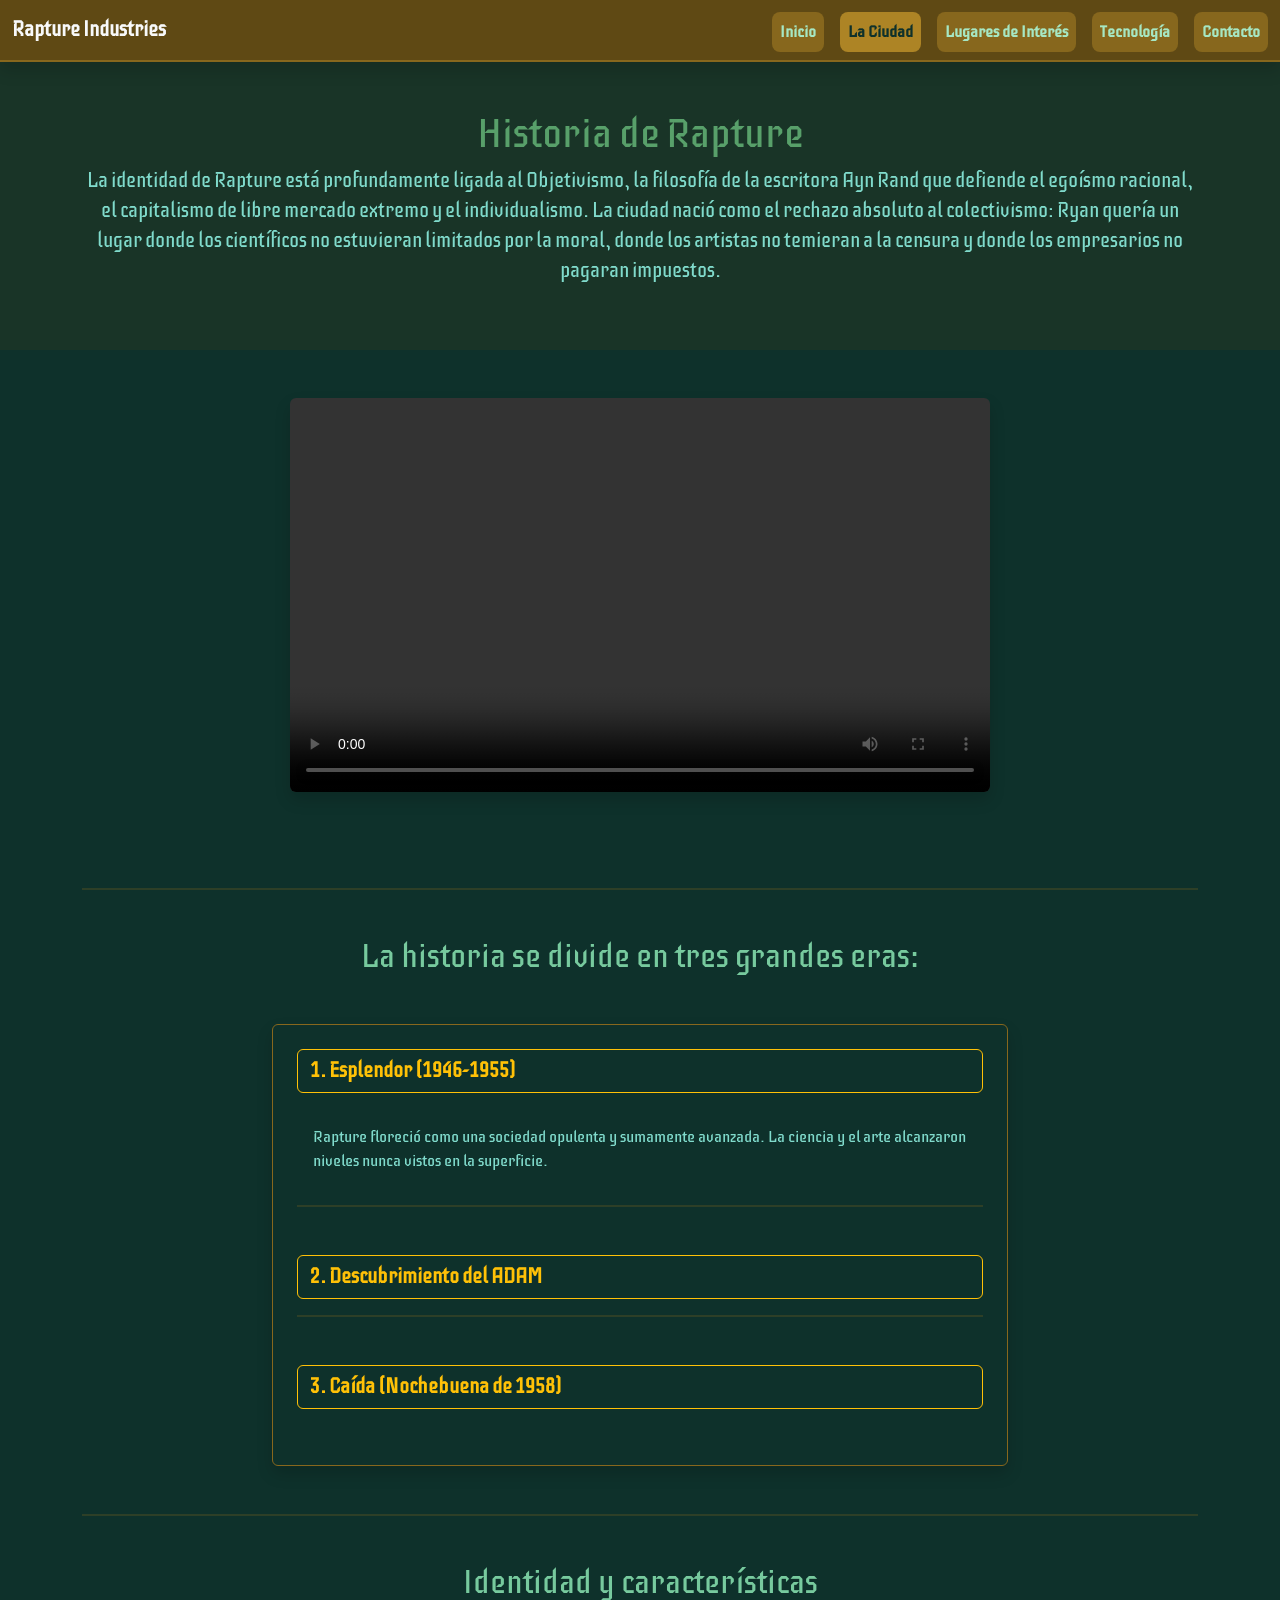
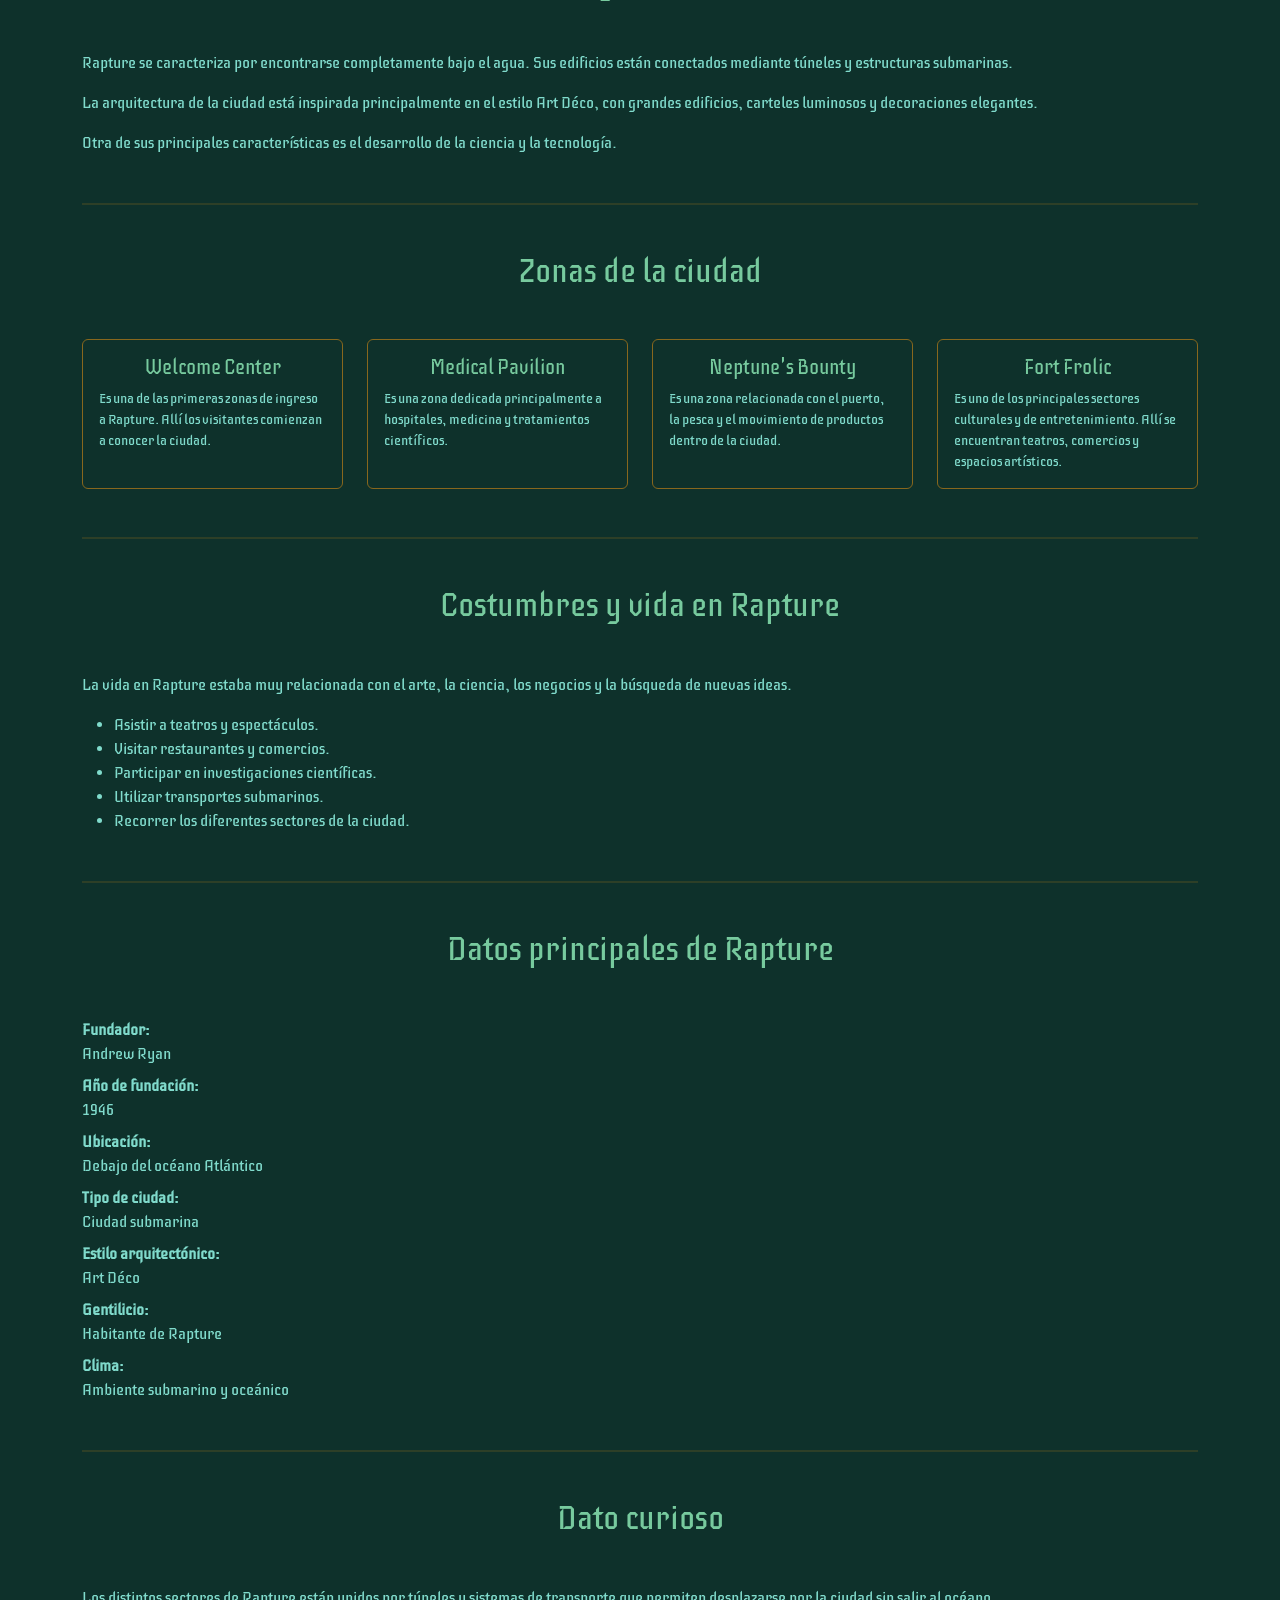
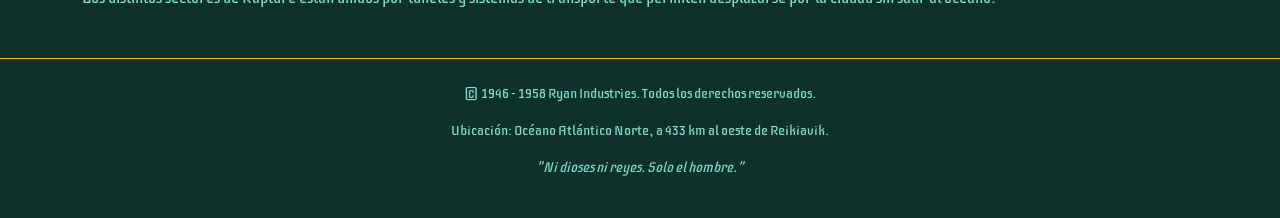
==== commit 618063aa: "Eliminación de hr arriba del footer" ====
--- a/ciudad.html
+++ b/ciudad.html
@@ -220,7 +220,6 @@
 
     </main>
 
-    <hr class="my-5">
 
     <footer class="text-center py-4 mt-5 border-top border-warning">
         <small>
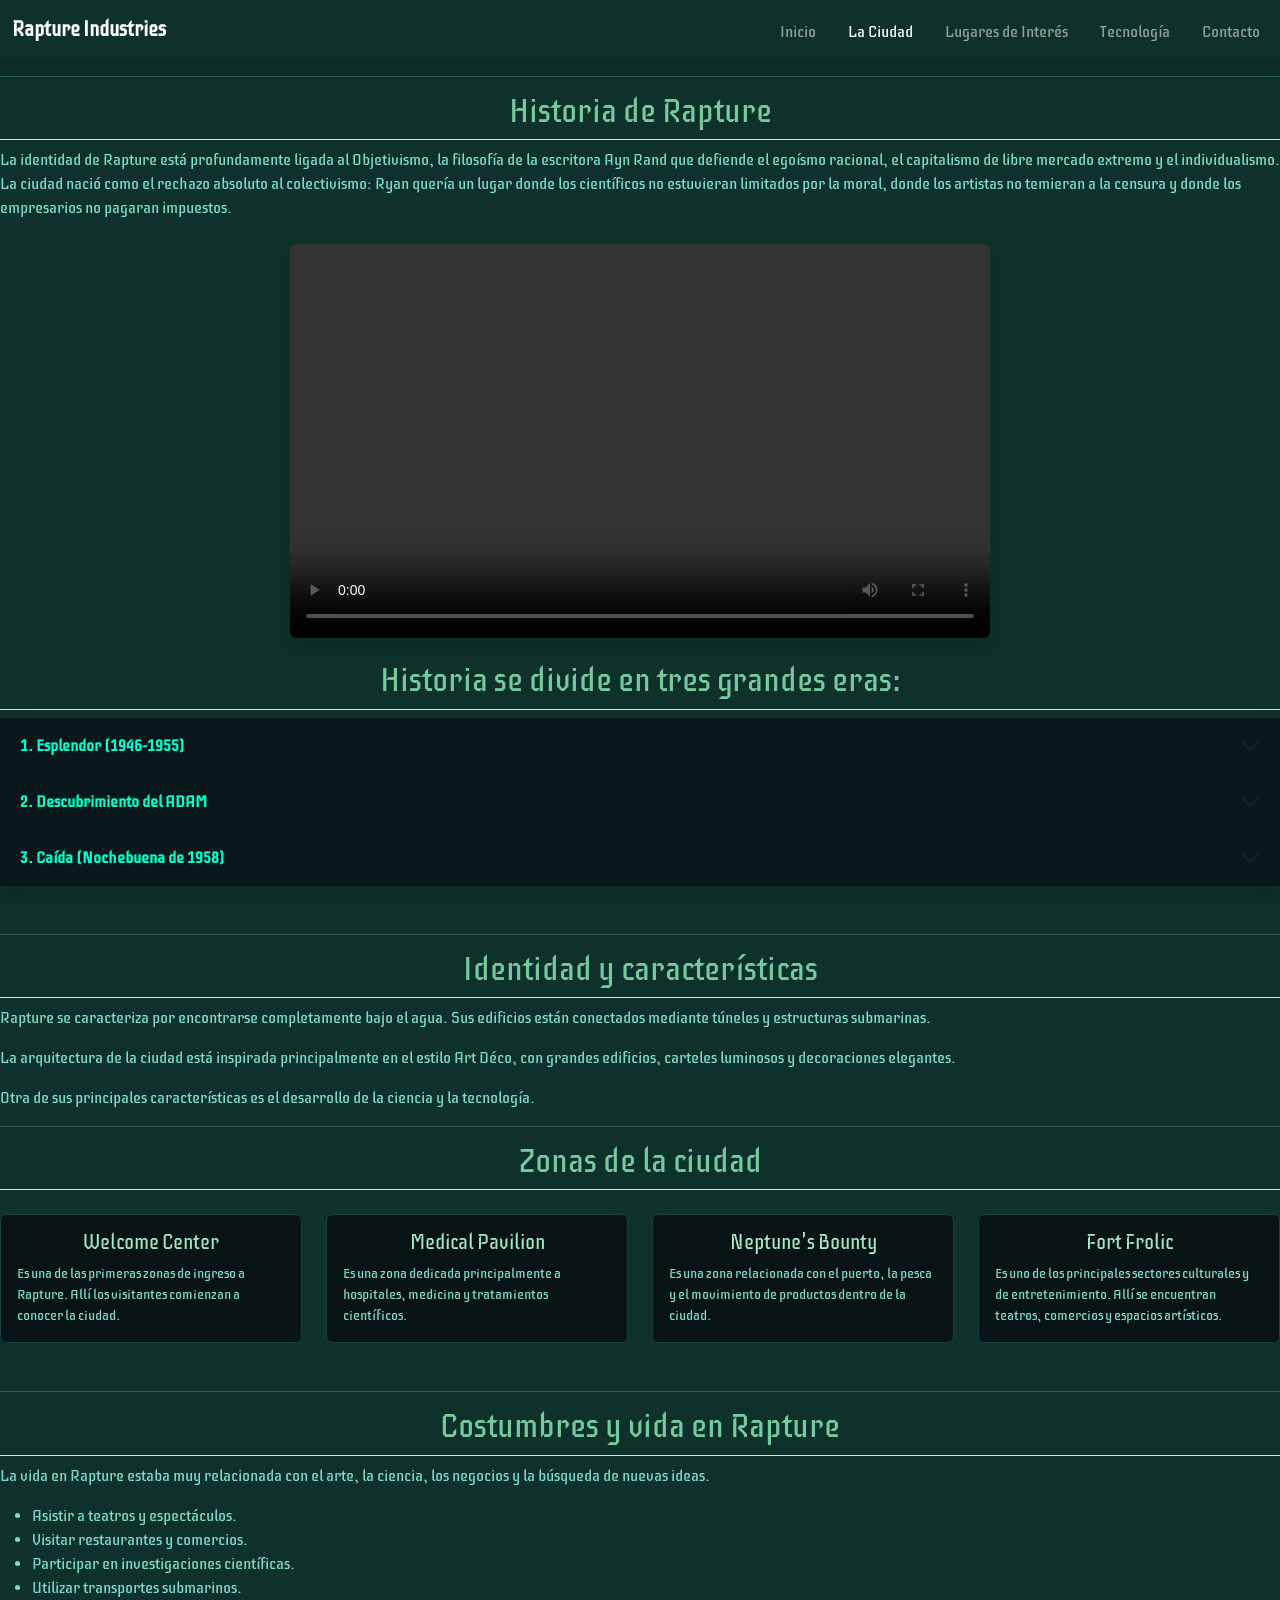
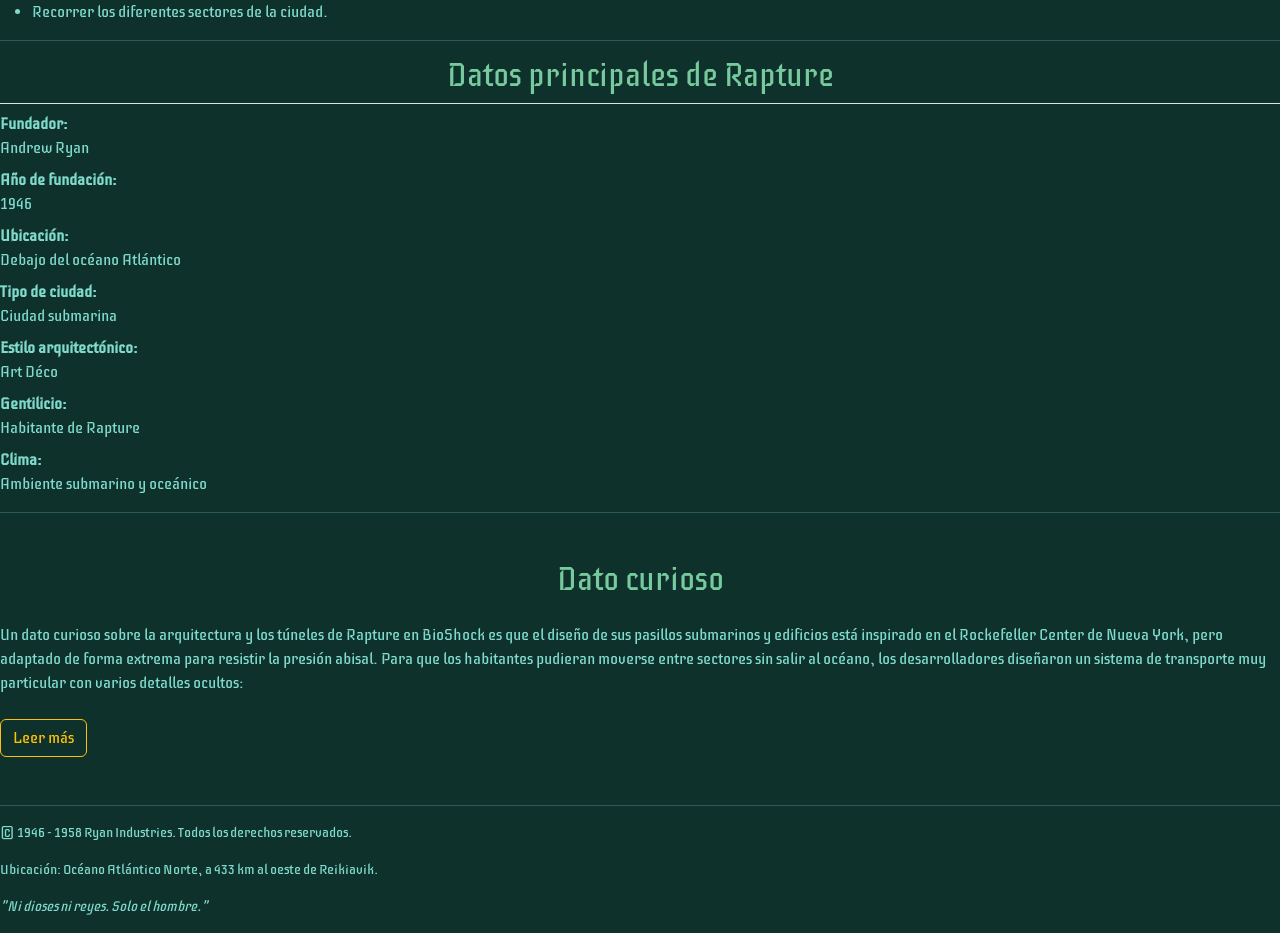
==== commit 7ae247bf: "creacion de boton leer mas con js" ====
--- a/ciudad.html
+++ b/ciudad.html
@@ -9,7 +9,7 @@
     <link rel="preconnect" href="https://fonts.googleapis.com">
     <link rel="preconnect" href="https://fonts.gstatic.com" crossorigin>
     <link href="https://fonts.googleapis.com/css2?family=Iceberg&display=swap" rel="stylesheet">
-    <!-- Bootstrap 5.3 -->
+    <!-- Bootstrap 5 -->
     <link href="https://cdn.jsdelivr.net/npm/bootstrap@5.3.3/dist/css/bootstrap.min.css" rel="stylesheet" integrity="sha384-QWTKZyjpPEjISv5WaRU9OFeRpok6YctnYmDr5pNlyT2bRjXh0JMhjY6hW+ALEwIH" crossorigin="anonymous">
     <!-- CSS Propio -->
     <link rel="stylesheet" href="CSS/styles.css">
@@ -17,11 +17,11 @@
 
 <body>
 
-    <!-- Menú de navegación Navbar de Bootstrap con position: sticky -->
+     <!-- Menú de navegación Navbar de Bootstrap con position: sticky -->
     <header class="sticky-top">
-        <nav class="navbar navbar-expand-lg shadow">
+        <nav class="navbar navbar-expand-lg navbar-dark shadow">
             <div class="container-fluid">
-                <a class="navbar-brand fw-bold text-light" href="index.html">Rapture Industries</a>
+                <a class="navbar-brand fw-bold" href="index.html">Rapture Industries</a>
                 <button class="navbar-toggler" type="button" data-bs-toggle="collapse" data-bs-target="#navbarNav" aria-controls="navbarNav" aria-expanded="false" aria-label="Toggle navigation">
                     <span class="navbar-toggler-icon"></span>
                 </button>
@@ -38,146 +38,151 @@
         </nav>
     </header>
 
-    <!-- Banner estático -->
-    <div class="banner-container position-relative text-center py-5">
-        <div class="banner-overlay"></div>
-        <div class="position-relative z-1 container">
-            <h1>Historia de Rapture</h1>
-            <p class="fs-5">
+    <hr>
+
+    <main>
+
+        <section class="mb-5">
+            <h2 class="border-bottom pb-2">Historia de Rapture</h2>
+
+            <p>
                 La identidad de Rapture está profundamente ligada al Objetivismo, la filosofía de la escritora Ayn Rand que defiende el egoísmo racional, el capitalismo de libre mercado extremo y el individualismo. La ciudad nació como el rechazo absoluto al colectivismo: Ryan quería un lugar donde los científicos no estuvieran limitados por la moral, donde los artistas no temieran a la censura y donde los empresarios no pagaran impuestos.
             </p>
-        </div>
-    </div>
-
-    <main class="container my-5">
-        <section>
+
             <!-- Contenedor de Bootstrap para hacer el video responsivo -->
             <div class="ratio ratio-16x9 my-4 shadow rounded overflow-hidden" style="max-width: 700px; margin: 0 auto;">
-                <video controls>
-                    <source src="./Video/La Historia de Rapture - La Utopía y Distopía del Capitalismo.mp4" type="video/mp4">Tu navegador no soporta la reproducción de video.
-                </video>
-            </div>
-
-            <br>
-
-            <hr class="my-5">
-            
-            <h2 class="my-5">La historia se divide en tres grandes eras:</h2>
-
-            <section class="row justify-content-center mb-5">
-                <div class="col-12 col-lg-8">
-                    <div class="card p-4 shadow">
-                        
-                        <!-- ERA 1 -->
-                        <div class="mb-3 pb-3">
-                            <button class="btn btn-outline-warning w-100 text-start fw-bold fs-5" type="button" data-bs-toggle="collapse" data-bs-target="#eraEsplendor" aria-expanded="true" aria-controls="eraEsplendor">
-                                1. Esplendor (1946-1955)
-                            </button>
-                            <div id="eraEsplendor" class="collapse show mt-3 p-3 rounded" data-bs-parent="#acordeonRapture">
-                                <p class="mb-0">Rapture floreció como una sociedad opulenta y sumamente avanzada. La ciencia y el arte alcanzaron niveles nunca vistos en la superficie.</p>
-                            </div>
-                            <hr class="mt-3">
-                        </div>
-
-                        <!-- ERA 2 -->
-                        <div class="mb-3 pb-3">
-                            <button class="btn btn-outline-warning w-100 text-start fw-bold fs-5 collapsed" type="button" data-bs-toggle="collapse" data-bs-target="#eraAdam" aria-expanded="false" aria-controls="eraAdam">
-                                2. Descubrimiento del ADAM
-                            </button>
-                            <div id="eraAdam" class="collapse mt-3 p-3 rounded" data-bs-parent="#acordeonRapture">
-                                <p class="mb-0">El hallazgo de una sustancia extraída de una babosa marina que permitía reescribir el ADN humano (otorgando superpoderes o "Plásmidos") rompió el equilibrio social. El contrabando, la adicción al ADAM y la enorme brecha económica entre la élite y la clase trabajadora desestabilizaron la urbe.</p>
-                            </div>
-                            <hr class="mt-3">
-                        </div>
-
-                        <!-- ERA 3 -->
-                        <div class="mb-3 pb-3">
-                            <button class="btn btn-outline-warning w-100 text-start fw-bold fs-5 collapsed" type="button" data-bs-toggle="collapse" data-bs-target="#eraCaida" aria-expanded="false" aria-controls="eraCaida">
-                                3. Caída (Nochebuena de 1958)
-                            </button>
-                            <div id="eraCaida" class="collapse mt-3 p-3 rounded" data-bs-parent="#acordeonRapture">
-                                <p class="mb-0">Una revuelta armada masiva estalló durante las fiestas de fin de año. El conflicto civil destruyó la infraestructura, Ryan se convirtió en el dictador que juró nunca ser y la adicción biológica transformó a la población en mutantes psicóticos (Splicers), dejando a la ciudad en un estado de ruina perpetua.</p>
-                            </div>
-                        </div>
-
-                    </div>
-                </div>
-            </section>
-
-        <hr class="my-5">
-
-        <section>
-            <h2 class="my-5">Identidad y características</h2>
-
-            <p>
-                Rapture se caracteriza por encontrarse completamente bajo el agua. Sus edificios están conectados mediante túneles y estructuras submarinas.
-            </p>
-            <p>
-                La arquitectura de la ciudad está inspirada principalmente en el estilo Art Déco, con grandes edificios, carteles luminosos y decoraciones elegantes.
-            </p>
-            <p>
-                Otra de sus principales características es el desarrollo de la ciencia y la tecnología.
-            </p>
-        </section>
-
-        <hr class="my-5">
-
-        <!-- Sección Zonas -->
-        <section class="mb-5">
-            <h2 class="my-5">Zonas de la ciudad</h2>
-
-            <div class="row row-cols-1 row-cols-md-2 row-cols-lg-4 g-4">
+                    <video controls>
+                        <source src="./Video/La Historia de Rapture - La Utopía y Distopía del Capitalismo.mp4" type="video/mp4">Historia de Rapture</video>
+                    </video>
+            </div>
+
+            <h2 class="border-bottom pb-2">Historia se divide en tres grandes eras:</h2>
+
+            <!-- Componente Accordion de Bootstrap -->
+            <div class="accordion shadow" id="acordeonRapture">
                 
-                <!-- Tarjeta 1 -->
-                <div class="col">
-                    <div class="card h-100">
-                        <div class="card-body">
-                            <h3 class="card-title h5">Welcome Center</h3>
-                            <p class="card-text small mb-0">Es una de las primeras zonas de ingreso a Rapture. Allí los visitantes comienzan a conocer la ciudad.</p>
+                <!-- ERA 1 -->
+                <div class="accordion-item>
+                    <h3 class="accordion-header">
+                        <button class="accordion-button fw-bold collapsed" type="button" data-bs-toggle="collapse" data-bs-target="#eraEsplendor" aria-expanded="false" aria-controls="eraEsplendor">
+                            1. Esplendor (1946-1955)
+                        </button>
+                    </h3>
+                    <div id="eraEsplendor" class="accordion-collapse collapse" data-bs-parent="#acordeonRapture">
+                        <div class="accordion-body">
+                            Rapture floreció como una sociedad opulenta y sumamente avanzada. La ciencia y el arte alcanzaron niveles nunca vistos en la superficie.
                         </div>
                     </div>
                 </div>
 
-                <!-- Tarjeta 2 -->
-                <div class="col">
-                    <div class="card h-100">
-                        <div class="card-body">
-                            <h3 class="card-title h5">Medical Pavilion</h3>
-                            <p class="card-text small mb-0">Es una zona dedicada principalmente a hospitales, medicina y tratamientos científicos.</p>
+                <!-- ERA 2 -->
+                <div class="accordion-item>
+                    <h3 class="accordion-header">
+                        <button class="accordion-button fw-bold collapsed" type="button" data-bs-toggle="collapse" data-bs-target="#eraAdam" aria-expanded="false" aria-controls="eraAdam">
+                            2. Descubrimiento del ADAM
+                        </button>
+                    </h3>
+                    <div id="eraAdam" class="accordion-collapse collapse" data-bs-parent="#acordeonRapture">
+                        <div class="accordion-body">
+                            El hallazgo de una sustancia extraída de una babosa marina que permitía reescribir el ADN humano (otorgando superpoderes o "Plásmidos") rompió el equilibrio social. El contrabando, la adicción al ADAM y la enorme brecha económica entre la élite y la clase trabajadora (liderada por un líder rebelde llamado Atlas) desestabilizaron la urbe.
                         </div>
                     </div>
                 </div>
 
-                <!-- Tarjeta 3 -->
-                <div class="col">
-                    <div class="card h-100">
-                        <div class="card-body">
-                            <h3 class="card-title h5">Neptune's Bounty</h3>
-                            <p class="card-text small mb-0">Es una zona relacionada con el puerto, la pesca y el movimiento de productos dentro de la ciudad.</p>
+                <!-- ERA 3 -->
+                <div class="accordion-item>
+                    <h3 class="accordion-header">
+                        <button class="accordion-button fw-bold collapsed" type="button" data-bs-toggle="collapse" data-bs-target="#eraCaida" aria-expanded="false" aria-controls="eraCaida">
+                            3. Caída (Nochebuena de 1958)
+                        </button>
+                    </h3>
+                    <div id="eraCaida" class="accordion-collapse collapse" data-bs-parent="#acordeonRapture">
+                        <div class="accordion-body">
+                            Una revuelta armada masiva estalló durante las fiestas de fin de año. El conflicto civil destruyó la infraestructura, Ryan se convirtió en el dictador que juró nunca ser y la adicción biológica transformó a la población en mutantes psicóticos (Splicers), dejando a la ciudad en un estado de ruina perpetua.
                         </div>
                     </div>
                 </div>
 
-                <!-- Tarjeta 4 -->
-                <div class="col">
-                    <div class="card h-100">
-                        <div class="card-body">
-                            <h3 class="card-title h5">Fort Frolic</h3>
-                            <p class="card-text small mb-0">Es uno de los principales sectores culturales y de entretenimiento. Allí se encuentran teatros, comercios y espacios artísticos.</p>
-                        </div>
-                    </div>
-                </div>
-
-            </div>
-        </section>
-
-        <hr class="my-5">
+            </div>
+        </section>
+
+    <hr>
 
         <section>
-            <h2 class="my-5">Costumbres y vida en Rapture</h2>
-            <p>
-                La vida en Rapture estaba muy relacionada con el arte, la ciencia, los negocios y la búsqueda de nuevas ideas.
-            </p>
+            <h2 class="border-bottom pb-2">Identidad y características</h2>
+
+            <p>
+                Rapture se caracteriza por encontrarse completamente bajo el agua.
+                Sus edificios están conectados mediante túneles y estructuras submarinas.
+            </p>
+
+            <p>
+                La arquitectura de la ciudad está inspirada principalmente en el estilo
+                Art Déco, con grandes edificios, carteles luminosos y decoraciones elegantes.
+            </p>
+
+            <p>
+                Otra de sus principales características es el desarrollo de la ciencia
+                y la tecnología.
+            </p>
+        </section>
+
+    <hr>
+
+        <section class="mb-5">
+    <h2 class="border-bottom pb-2 mb-4">Zonas de la ciudad</h2>
+    
+    <div class="row row-cols-1 row-cols-md-2 row-cols-lg-4 g-4">
+        
+        <div class="col">
+            <div class="card h-100">
+                <div class="card-body">
+                    <h3 class="card-title h5">Welcome Center</h3>
+                    <p class="card-text small mb-0">Es una de las primeras zonas de ingreso a Rapture. Allí los visitantes comienzan a conocer la ciudad.</p>
+                </div>
+            </div>
+        </div>
+
+        <div class="col">
+            <div class="card h-100">
+                <div class="card-body">
+                    <h3 class="card-title h5">Medical Pavilion</h3>
+                    <p class="card-text small mb-0">Es una zona dedicada principalmente a hospitales, medicina y tratamientos científicos.</p>
+                </div>
+            </div>
+        </div>
+
+        <div class="col">
+            <div class="card h-100">
+                <div class="card-body">
+                    <h3 class="card-title h5">Neptune's Bounty</h3>
+                    <p class="card-text small mb-0">Es una zona relacionada con el puerto, la pesca y el movimiento de productos dentro de la ciudad.</p>
+                </div>
+            </div>
+        </div>
+
+        <div class="col">
+            <div class="card h-100">
+                <div class="card-body">
+                    <h3 class="card-title h5">Fort Frolic</h3>
+                    <p class="card-text small mb-0">Es uno de los principales sectores culturales y de entretenimiento. Allí se encuentran teatros, comercios y espacios artísticos.</p>
+                </div>
+            </div>
+        </div>
+
+    </div>
+</section>
+
+    <hr>
+
+        <section>
+            <h2 class="border-bottom pb-2">Costumbres y vida en Rapture</h2>
+
+            <p>
+                La vida en Rapture estaba muy relacionada con el arte,
+                la ciencia, los negocios y la búsqueda de nuevas ideas.
+            </p>
+
             <ul>
                 <li>Asistir a teatros y espectáculos.</li>
                 <li>Visitar restaurantes y comercios.</li>
@@ -185,53 +190,83 @@
                 <li>Utilizar transportes submarinos.</li>
                 <li>Recorrer los diferentes sectores de la ciudad.</li>
             </ul>
-        </section>
-
-        <hr class="my-5">
+
+        </section>
+
+    <hr>
 
         <section>
-            <h2 class="my-5">Datos principales de Rapture</h2>
+            <h2 class="border-bottom pb-2">Datos principales de Rapture</h2>
+
             <dl>
+
                 <dt><strong>Fundador:</strong></dt>
                 <dd>Andrew Ryan</dd>
+
                 <dt><strong>Año de fundación:</strong></dt>
                 <dd>1946</dd>
+
                 <dt><strong>Ubicación:</strong></dt>
                 <dd>Debajo del océano Atlántico</dd>
+
                 <dt><strong>Tipo de ciudad:</strong></dt>
                 <dd>Ciudad submarina</dd>
+
                 <dt><strong>Estilo arquitectónico:</strong></dt>
                 <dd>Art Déco</dd>
+
                 <dt><strong>Gentilicio:</strong></dt>
                 <dd>Habitante de Rapture</dd>
+
                 <dt><strong>Clima:</strong></dt>
                 <dd>Ambiente submarino y oceánico</dd>
+
             </dl>
-        </section>
-
-        <hr class="my-5">
-
-        <aside>
-            <h2 class="my-5">Dato curioso</h2>
-            <p>
-                Los distintos sectores de Rapture están unidos por túneles y sistemas de transporte que permiten desplazarse por la ciudad sin salir al océano.
-            </p>
+
+        </section>
+
+    <hr>
+
+        <aside class="my-5">
+            <h2 class="my-4">Dato curioso</h2>
+            <p>
+                Un dato curioso sobre la arquitectura y los túneles de Rapture en BioShock es que el diseño de sus pasillos submarinos y edificios está inspirado en el Rockefeller Center de Nueva York, pero adaptado de forma extrema para resistir la presión abisal.
+                Para que los habitantes pudieran moverse entre sectores sin salir al océano, los desarrolladores diseñaron un sistema de transporte muy particular con varios detalles ocultos:
+            </p>
+
+            <div id="contenido-curioso" class="oculto">
+                <ul>
+                    <li><strong>Batisfera (Metro Atlántico):</strong>
+                         Es el sistema de transporte principal que conecta los distintos distritos. Lo curioso es que, según la historia del juego, las batisferas fueron codificadas genéticamente por Andrew Ryan durante la guerra civil para que solo él o personas con su mismo código genético pudieran usarlas, lo que explica por qué el protagonista puede viajar en ellas desde el principio.</li>
+                    <li><strong>Túneles de vidrio corrugado:</strong> 
+                        Muchos de los pasillos que conectan los edificios están hechos de vidrio y acero reforzado. En el juego se explica que usaron un material ficticio llamado "Aluminio Transparente" o aleaciones especiales con formas curvas y arcos de estilo Art Déco no solo por estética, sino porque las formas redondeadas distribuyen mejor la inmensa presión del fondo del Atlántico Norte.</li>
+                    <li><strong>Puertas de mamparo automáticas:</strong> 
+                        Los túneles cuentan con compuertas herméticas diseñadas para sellar un sector automáticamente si se detecta una filtración de agua, sacrificando una zona para salvar el resto de la ciudad.
+                    </li>
+                    <li><strong>Tubo neumático (Pneumo):</strong> 
+                        Además del transporte de personas, toda la ciudad está conectada por una red de tubos neumáticos que enviaban paquetes, correo y suministros de un edificio a otro a gran velocidad, un sistema muy real en las grandes ciudades de los años 40 y 50 en las que se basa el juego.</li>
+                </ul>
+            </div>
+            <button id="btn-curioso" class="btn btn-outline-warning mt-2" type="button">Leer más</button>
         </aside>
 
     </main>
 
-
-    <footer class="text-center py-4 mt-5 border-top border-warning">
+    <hr>
+
+    <footer>
         <small>
-            <p>&copy; 1946 - 1958 Ryan Industries. Todos los derechos reservados.</p>
-            <p>Ubicación: Océano Atlántico Norte, a 433 km al oeste de Reikiavik.</p>
-            <p><em>"Ni dioses ni reyes. Solo el hombre."</em></p>
+        <p>&copy; 1946 - 1958 Ryan Industries. Todos los derechos reservados.</p>
+        <p>Ubicación: Océano Atlántico Norte, a 433 km al oeste de Reikiavik.</p>
+        <p><em>"Ni dioses ni reyes. Solo el hombre."</em></p>
         </small>
     </footer>
     
-    <!-- Bootstrap JS Bundle -->
+    <!-- Bootstrap -->
     <script src="https://cdn.jsdelivr.net/npm/bootstrap@5.3.3/dist/js/bootstrap.bundle.min.js"></script>
 
+    <script src="JS/ciudad.js"></script>
+
 </body>
 
 </html>
--- a/CSS/styles.css
+++ b/CSS/styles.css
@@ -1,30 +1,21 @@
-/* ==========================================
-    VARIABLES GLOBALES Y CONFIGURACIÓN BASE
-   ========================================== */
 :root{
     --color_primario: #0E312B;
     --color_secundario: #a6eec8;
-    --color_terciario: #5F4914;
-    --color_cuaternario: #AD8425;
-    --color_acento: #87671D;
+    --color_acento: #334155;
     --color_texto_1: #58A06A;
     --color_texto_2: #77ca9e;
     --color_texto_3: #A6E7C3;
     --color_texto_4: #80DBCC;
-    --fuente: "Iceberg", sans-serif;
+    --fuente:"iceberg", sans-serif;
 }
 
 body{
-    background-color: var(--color_primario);
-    color: var(--color_texto_4);
-    font-family: var(--fuente);
+    background-color: var(--color_primario) !important;
+    color: var(--color_texto_4) !important;
+    font-family: var(--fuente) !important;
     font-size: 16px;
 }
 
-hr {
-    border: none;
-    border-top: 2px solid var(--color_acento);
-}
 
 .index{
     background-image: url('../IMG/Rapture_index_fondo.jpg');
@@ -33,152 +24,85 @@
     background-attachment: fixed;
 }
 
-h1{
+/* 2. Forzar la fuente Iceberg en TODOS los títulos e ignorar Bootstrap */
+h1 {
     text-align: center;
-    color: var(--color_texto_1);
+    color: var(--color_texto_1) !important;
 }
 
-h2{
+h2 {
     text-align: center;
-    color: var(--color_texto_2);
+    color: var(--color_texto_2) !important;
 }
 
 h3 {
     text-align: center;
-    color: var(--color_texto_3);
+    color: var(--color_texto_3) !important;
 }
 
-a {
-    color: var(--color_cuaternario);
+.nav-menu {
+    display: flex;
+    justify-content: center;
+    background-color: var(--color_acento);
+    gap: 2rem;
+    list-style: none;
+    padding: 1.5rem;
 }
 
+.nav-button {
+    background-color: #475569;
+    text-decoration: none;
+    padding: 1rem 1.5rem;
+    border-radius: 0.5rem;
+    font-weight: bold;
+    color: white;
+}
+
+.nav-button:hover {
+    background-color: #546173;
+}
+
+.fondo_formulario{
+    background-color: var(--color_secundario);
+}
 .video{
     display: block;
     margin: 0 auto;
-    max-width: 50%;
+    max-width: 100%;
     height: auto;
 }
 
-/* ==========================================
-            BOOTSTRAP - PERSONALIZACIONES
-   ========================================== */
-.sticky-top {
-    position: sticky;
-    top: 0;
-    z-index: 1020;
+#acordeonRapture .accordion-item {
+    --bs-accordion-bg: #071315;
+    --bs-accordion-border-color: #1a3d42;
+    --bs-accordion-color: var(--color_texto_4);
 }
 
-.banner-container {
-    position: relative;
-    background-color: var(--color_terciario);
-    overflow: hidden;
+#acordeonRapture .accordion-button {
+    --bs-accordion-btn-bg: #0a181b;
+    --bs-accordion-btn-color: #00ffcc;
+    --bs-accordion-active-bg: #112d32;
+    --bs-accordion-active-color: #00ffcc;
+    --bs-accordion-btn-focus-box-shadow: none;
+    font-family: var(--fuente);
 }
 
-.banner-overlay {
-    position: absolute;
-    top: 0;
-    left: 0;
-    width: 100%;
-    height: 100%;
-    background-color: var(--color_primario);
-    opacity: 0.85;
-    z-index: 0;
+section .card {
+    --bs-card-bg: #071315;
+    --bs-card-border-color: #1a3d42;
+    --bs-card-color: var(--color_texto_4);
+    transition: transform 0.2s, border-color 0.2s;
 }
 
-.card .position-absolute {
-    position: absolute;
-    z-index: 2;
+section .card:hover {
+    transform: translateY(-5px);
+    --bs-card-border-color: #00ffcc;
 }
 
-.center{
-    display: flex;
-    justify-content: center;
-    align-items: center;
+section .card .card-title {
+    --bs-card-title-color: #00ffcc;
 }
 
-/* Navbar */
-.navbar {
-    background-color: var(--color_terciario);
-    border-bottom: 2px solid var(--color_acento);
-}
-
-.navbar-nav .nav-link {
-    background-color: var(--color_acento);
-    border-radius: 0.5rem;
-    font-weight: bold;
-    color: var(--color_texto_3);
-    padding: 0.5rem 1rem;
-    transition: background-color 0.3s ease;
-}
-
-.navbar-nav .nav-link:hover, 
-.navbar-nav .nav-link.active {
-    background-color: var(--color_cuaternario);
-    color: var(--color_primario);
-}
-
-
-/* Tarjetas */
-.card {
-    background-color: var(--color_primario);
-    border: 1px solid var(--color_acento);
-    color: var(--color_texto_4);
-}
-
-.card-title {
-    color: var(--color_texto_2);
-}
-
-.card-img-top{
-    width: auto;
-    height: 30rem;
-}
-
-.imgcarousel{
-    width: auto;
-    height: 50rem;
-}
-
-/* Campos de Formulario */
-.form-control, 
-.form-select {
-    background-color: var(--color_secundario);
-    color: var(--color_primario);
-    border: 1px solid var(--color_acento);
-}
-
-.form-control::placeholder {
-    color: var(--color_acento);
-}
-
-/* Botones */
-.btn-primary {
-    background-color: var(--color_acento);
-    border-color: var(--color_acento);
-    color: var(--color_texto_3);
-    font-weight: bold;
-}
-
-.btn-primary:hover {
-    background-color: var(--color_cuaternario);
-    border-color: var(--color_cuaternario);
-    color: var(--color_primario);
-}
-
-.oculto { 
-            display: none; 
-        }
-
-/* Alertas */
-.alert-warning {
-    background-color: var(--color_terciario);
-    border-color: var(--color_cuaternario);
-    color: var(--color_texto_3);
-}
-
-/* Badges / Etiquetas */
-.badge {
-    background-color: var(--color_cuaternario);
-    color: var(--color_primario);
-    font-family: var(--fuente);
+.oculto{
+    display: none;
 }
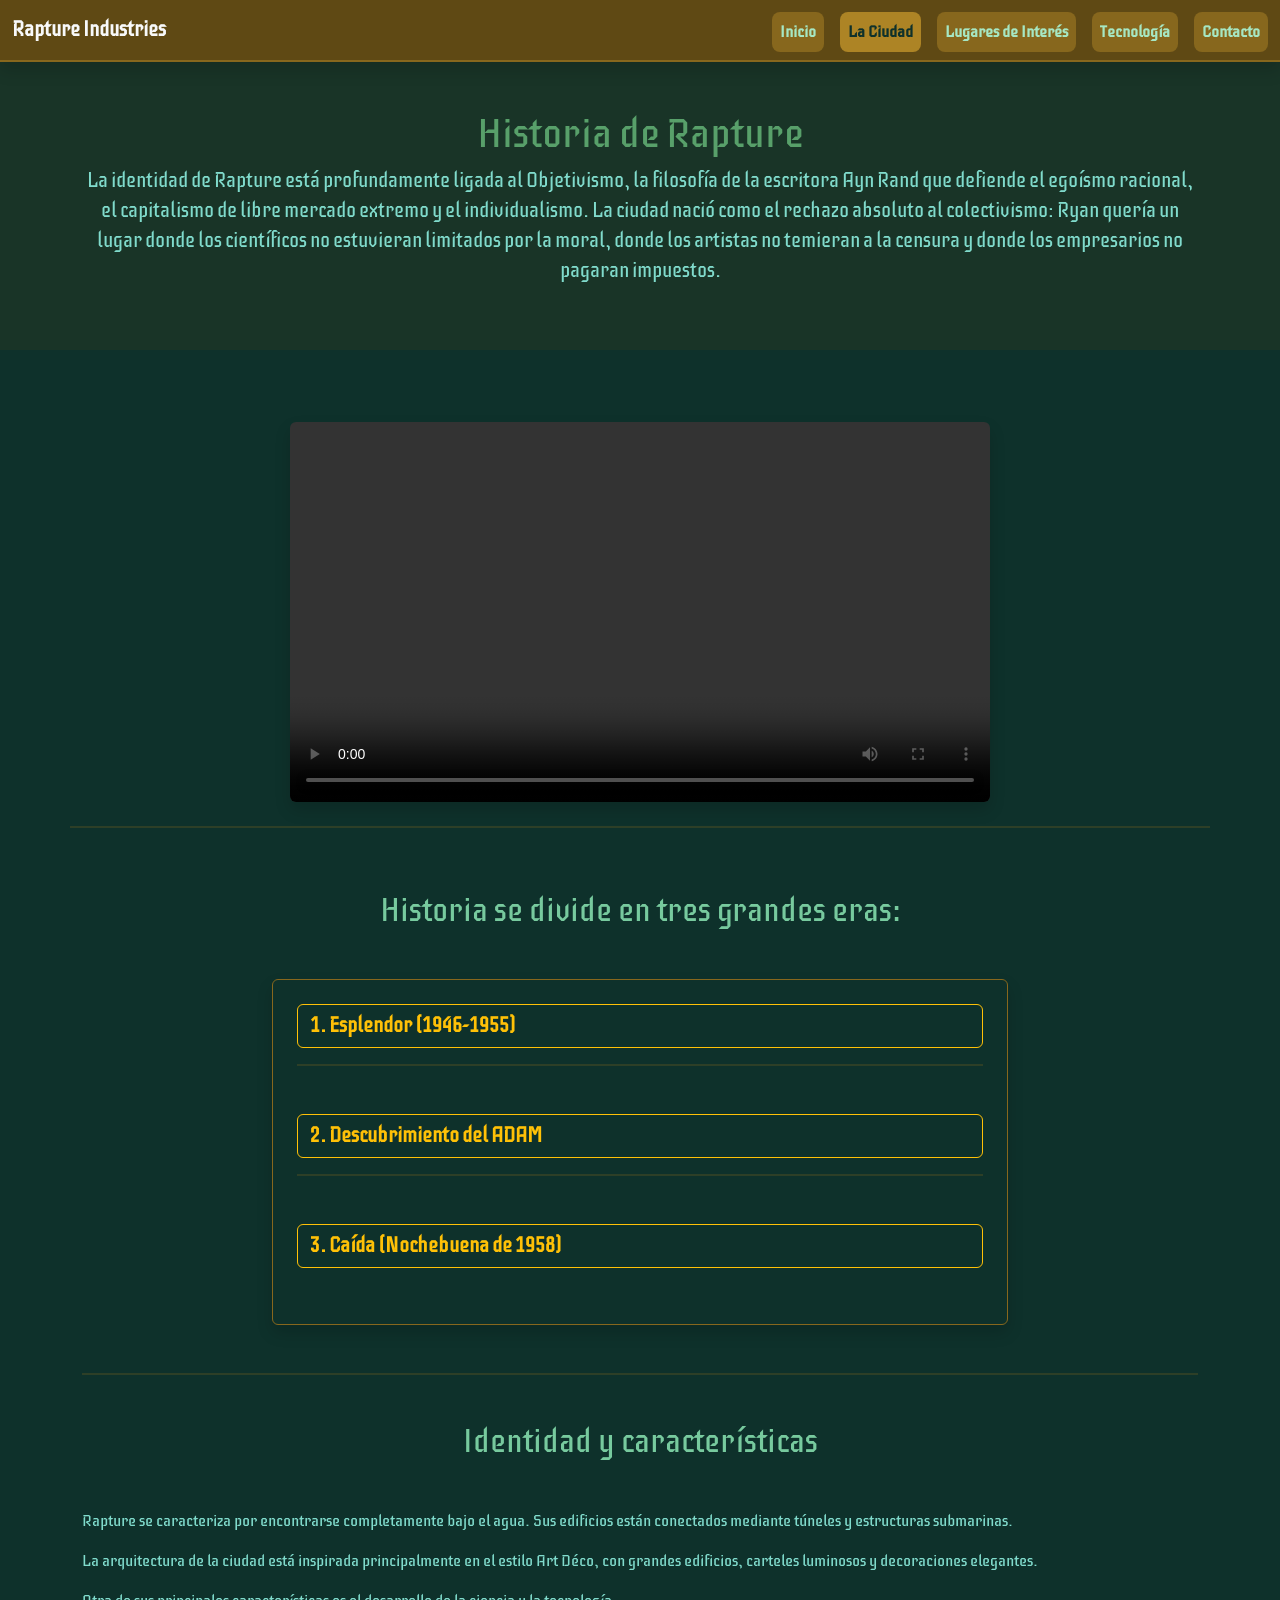
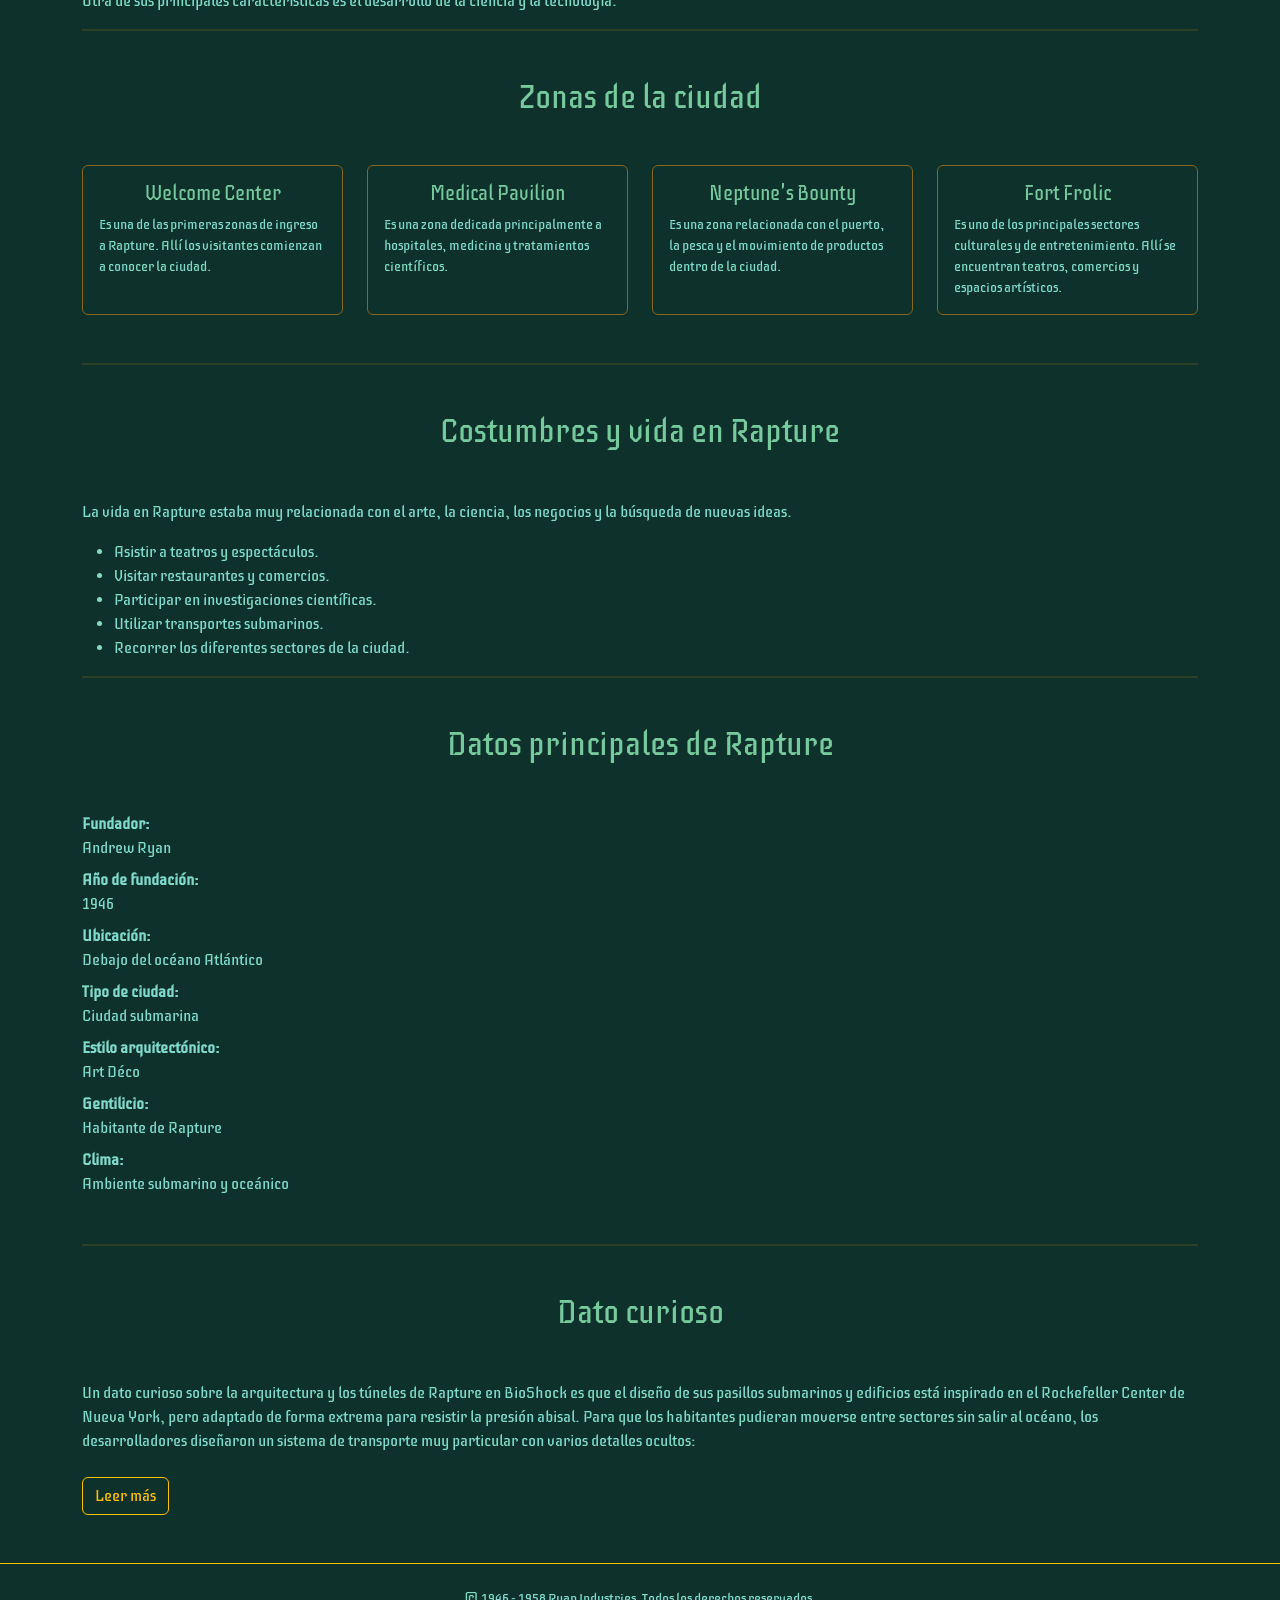
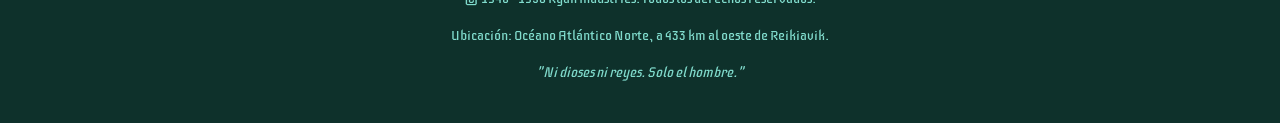
==== commit f0069c9c: "Resueltos conflictos de merge en styles.css y ciudad.html + estilos aplicados correctamente" ====
--- a/ciudad.html
+++ b/ciudad.html
@@ -9,7 +9,7 @@
     <link rel="preconnect" href="https://fonts.googleapis.com">
     <link rel="preconnect" href="https://fonts.gstatic.com" crossorigin>
     <link href="https://fonts.googleapis.com/css2?family=Iceberg&display=swap" rel="stylesheet">
-    <!-- Bootstrap 5 -->
+    <!-- Bootstrap 5.3 -->
     <link href="https://cdn.jsdelivr.net/npm/bootstrap@5.3.3/dist/css/bootstrap.min.css" rel="stylesheet" integrity="sha384-QWTKZyjpPEjISv5WaRU9OFeRpok6YctnYmDr5pNlyT2bRjXh0JMhjY6hW+ALEwIH" crossorigin="anonymous">
     <!-- CSS Propio -->
     <link rel="stylesheet" href="CSS/styles.css">
@@ -17,11 +17,11 @@
 
 <body>
 
-     <!-- Menú de navegación Navbar de Bootstrap con position: sticky -->
+    <!-- Menú de navegación Navbar de Bootstrap con position: sticky -->
     <header class="sticky-top">
-        <nav class="navbar navbar-expand-lg navbar-dark shadow">
+        <nav class="navbar navbar-expand-lg shadow">
             <div class="container-fluid">
-                <a class="navbar-brand fw-bold" href="index.html">Rapture Industries</a>
+                <a class="navbar-brand fw-bold text-light" href="index.html">Rapture Industries</a>
                 <button class="navbar-toggler" type="button" data-bs-toggle="collapse" data-bs-target="#navbarNav" aria-controls="navbarNav" aria-expanded="false" aria-label="Toggle navigation">
                     <span class="navbar-toggler-icon"></span>
                 </button>
@@ -38,99 +38,88 @@
         </nav>
     </header>
 
-    <hr>
-
-    <main>
-
-        <section class="mb-5">
-            <h2 class="border-bottom pb-2">Historia de Rapture</h2>
-
-            <p>
+    <!-- Banner estático -->
+    <div class="banner-container position-relative text-center py-5">
+        <div class="banner-overlay"></div>
+        <div class="position-relative z-1 container">
+            <h1>Historia de Rapture</h1>
+            <p class="fs-5">
                 La identidad de Rapture está profundamente ligada al Objetivismo, la filosofía de la escritora Ayn Rand que defiende el egoísmo racional, el capitalismo de libre mercado extremo y el individualismo. La ciudad nació como el rechazo absoluto al colectivismo: Ryan quería un lugar donde los científicos no estuvieran limitados por la moral, donde los artistas no temieran a la censura y donde los empresarios no pagaran impuestos.
             </p>
-
+        </div>
+    </div>
+
+    <main class="container my-5">
+        <section class="row justify-content-center mb-5">
             <!-- Contenedor de Bootstrap para hacer el video responsivo -->
             <div class="ratio ratio-16x9 my-4 shadow rounded overflow-hidden" style="max-width: 700px; margin: 0 auto;">
-                    <video controls>
-                        <source src="./Video/La Historia de Rapture - La Utopía y Distopía del Capitalismo.mp4" type="video/mp4">Historia de Rapture</video>
-                    </video>
-            </div>
-
-            <h2 class="border-bottom pb-2">Historia se divide en tres grandes eras:</h2>
-
-            <!-- Componente Accordion de Bootstrap -->
-            <div class="accordion shadow" id="acordeonRapture">
-                
-                <!-- ERA 1 -->
-                <div class="accordion-item>
-                    <h3 class="accordion-header">
-                        <button class="accordion-button fw-bold collapsed" type="button" data-bs-toggle="collapse" data-bs-target="#eraEsplendor" aria-expanded="false" aria-controls="eraEsplendor">
+                <video controls>
+                    <source src="./Video/La Historia de Rapture - La Utopía y Distopía del Capitalismo.mp4" type="video/mp4">Tu navegador no soporta la reproducción de video.
+                </video>
+            </div>
+            
+            <hr>
+            <h2 class="my-5">Historia se divide en tres grandes eras:</h2>
+        <!-- Sección de las Eras de Rapture -->
+            <div class="col-12 col-lg-8">
+                <div class="card p-4 shadow">
+                    
+                    <!-- ERA 1 -->
+                    <div class="eras mb-3 pb-3">
+                        <button class="unaera btn btn-outline-warning w-100 text-start fw-bold fs-5">
                             1. Esplendor (1946-1955)
                         </button>
-                    </h3>
-                    <div id="eraEsplendor" class="accordion-collapse collapse" data-bs-parent="#acordeonRapture">
-                        <div class="accordion-body">
+                        <p class="desc oculto mt-3 p-3 rounded">
                             Rapture floreció como una sociedad opulenta y sumamente avanzada. La ciencia y el arte alcanzaron niveles nunca vistos en la superficie.
-                        </div>
+                        </p>
+                        <hr>
                     </div>
-                </div>
-
-                <!-- ERA 2 -->
-                <div class="accordion-item>
-                    <h3 class="accordion-header">
-                        <button class="accordion-button fw-bold collapsed" type="button" data-bs-toggle="collapse" data-bs-target="#eraAdam" aria-expanded="false" aria-controls="eraAdam">
+
+                    <!-- ERA 2 -->
+                    <div class="eras mb-3 pb-3">
+                        <button class="unaera btn btn-outline-warning w-100 text-start fw-bold fs-5">
                             2. Descubrimiento del ADAM
                         </button>
-                    </h3>
-                    <div id="eraAdam" class="accordion-collapse collapse" data-bs-parent="#acordeonRapture">
-                        <div class="accordion-body">
-                            El hallazgo de una sustancia extraída de una babosa marina que permitía reescribir el ADN humano (otorgando superpoderes o "Plásmidos") rompió el equilibrio social. El contrabando, la adicción al ADAM y la enorme brecha económica entre la élite y la clase trabajadora (liderada por un líder rebelde llamado Atlas) desestabilizaron la urbe.
-                        </div>
+                        <p class="desc oculto mt-3 p-3 rounded">
+                            El hallazgo de una sustancia extraída de una babosa marina que permitía reescribir el ADN humano (otorgando superpoderes o "Plásmidos") rompió el equilibrio social. El contrabando, la adicción al ADAM y la enorme brecha económica entre la élite y la clase trabajadora desestabilizaron la urbe.
+                        </p>
+                        <hr>
                     </div>
-                </div>
-
-                <!-- ERA 3 -->
-                <div class="accordion-item>
-                    <h3 class="accordion-header">
-                        <button class="accordion-button fw-bold collapsed" type="button" data-bs-toggle="collapse" data-bs-target="#eraCaida" aria-expanded="false" aria-controls="eraCaida">
+
+                    <!-- ERA 3 -->
+                    <div class="eras mb-3 pb-3">
+                        <button class="unaera btn btn-outline-warning w-100 text-start fw-bold fs-5">
                             3. Caída (Nochebuena de 1958)
                         </button>
-                    </h3>
-                    <div id="eraCaida" class="accordion-collapse collapse" data-bs-parent="#acordeonRapture">
-                        <div class="accordion-body">
+                        <p class="desc oculto mt-3 p-3 rounded">
                             Una revuelta armada masiva estalló durante las fiestas de fin de año. El conflicto civil destruyó la infraestructura, Ryan se convirtió en el dictador que juró nunca ser y la adicción biológica transformó a la población en mutantes psicóticos (Splicers), dejando a la ciudad en un estado de ruina perpetua.
-                        </div>
+                        </p>
                     </div>
-                </div>
-
+
+                </div>
             </div>
         </section>
 
     <hr>
 
         <section>
-            <h2 class="border-bottom pb-2">Identidad y características</h2>
-
-            <p>
-                Rapture se caracteriza por encontrarse completamente bajo el agua.
-                Sus edificios están conectados mediante túneles y estructuras submarinas.
-            </p>
-
-            <p>
-                La arquitectura de la ciudad está inspirada principalmente en el estilo
-                Art Déco, con grandes edificios, carteles luminosos y decoraciones elegantes.
-            </p>
-
-            <p>
-                Otra de sus principales características es el desarrollo de la ciencia
-                y la tecnología.
-            </p>
-        </section>
-
-    <hr>
-
+            <h2 class="my-5">Identidad y características</h2>
+
+            <p>
+                Rapture se caracteriza por encontrarse completamente bajo el agua. Sus edificios están conectados mediante túneles y estructuras submarinas.
+            </p>
+            <p>
+                La arquitectura de la ciudad está inspirada principalmente en el estilo Art Déco, con grandes edificios, carteles luminosos y decoraciones elegantes.
+            </p>
+            <p>
+                Otra de sus principales características es el desarrollo de la ciencia y la tecnología.
+            </p>
+        </section>
+
+        <hr>
+        
         <section class="mb-5">
-    <h2 class="border-bottom pb-2 mb-4">Zonas de la ciudad</h2>
+    <h2 class="my-5">Zonas de la ciudad</h2>
     
     <div class="row row-cols-1 row-cols-md-2 row-cols-lg-4 g-4">
         
@@ -173,16 +162,14 @@
     </div>
 </section>
 
-    <hr>
+        <hr>
 
         <section>
-            <h2 class="border-bottom pb-2">Costumbres y vida en Rapture</h2>
-
-            <p>
-                La vida en Rapture estaba muy relacionada con el arte,
-                la ciencia, los negocios y la búsqueda de nuevas ideas.
-            </p>
-
+            <h2 class="my-5">Costumbres y vida en Rapture</h2>
+
+            <p>
+                La vida en Rapture estaba muy relacionada con el arte, la ciencia, los negocios y la búsqueda de nuevas ideas.
+            </p>
             <ul>
                 <li>Asistir a teatros y espectáculos.</li>
                 <li>Visitar restaurantes y comercios.</li>
@@ -190,45 +177,35 @@
                 <li>Utilizar transportes submarinos.</li>
                 <li>Recorrer los diferentes sectores de la ciudad.</li>
             </ul>
-
-        </section>
-
-    <hr>
+        </section>
+
+        <hr>
 
         <section>
-            <h2 class="border-bottom pb-2">Datos principales de Rapture</h2>
+            <h2 class="my-5">Datos principales de Rapture</h2>
 
             <dl>
-
                 <dt><strong>Fundador:</strong></dt>
                 <dd>Andrew Ryan</dd>
-
                 <dt><strong>Año de fundación:</strong></dt>
                 <dd>1946</dd>
-
                 <dt><strong>Ubicación:</strong></dt>
                 <dd>Debajo del océano Atlántico</dd>
-
                 <dt><strong>Tipo de ciudad:</strong></dt>
                 <dd>Ciudad submarina</dd>
-
                 <dt><strong>Estilo arquitectónico:</strong></dt>
                 <dd>Art Déco</dd>
-
                 <dt><strong>Gentilicio:</strong></dt>
                 <dd>Habitante de Rapture</dd>
-
                 <dt><strong>Clima:</strong></dt>
                 <dd>Ambiente submarino y oceánico</dd>
-
             </dl>
-
-        </section>
-
-    <hr>
+        </section>
+
+        <hr class="my-5">
 
         <aside class="my-5">
-            <h2 class="my-4">Dato curioso</h2>
+            <h2 class="my-5">Dato curioso</h2>
             <p>
                 Un dato curioso sobre la arquitectura y los túneles de Rapture en BioShock es que el diseño de sus pasillos submarinos y edificios está inspirado en el Rockefeller Center de Nueva York, pero adaptado de forma extrema para resistir la presión abisal.
                 Para que los habitantes pudieran moverse entre sectores sin salir al océano, los desarrolladores diseñaron un sistema de transporte muy particular con varios detalles ocultos:
@@ -252,20 +229,60 @@
 
     </main>
 
-    <hr>
-
-    <footer>
+
+    <footer class="text-center py-4 mt-5 border-top border-warning">
         <small>
-        <p>&copy; 1946 - 1958 Ryan Industries. Todos los derechos reservados.</p>
-        <p>Ubicación: Océano Atlántico Norte, a 433 km al oeste de Reikiavik.</p>
-        <p><em>"Ni dioses ni reyes. Solo el hombre."</em></p>
+            <p>&copy; 1946 - 1958 Ryan Industries. Todos los derechos reservados.</p>
+            <p>Ubicación: Océano Atlántico Norte, a 433 km al oeste de Reikiavik.</p>
+            <p><em>"Ni dioses ni reyes. Solo el hombre."</em></p>
         </small>
     </footer>
     
-    <!-- Bootstrap -->
+    <!-- Bootstrap JS Bundle -->
     <script src="https://cdn.jsdelivr.net/npm/bootstrap@5.3.3/dist/js/bootstrap.bundle.min.js"></script>
 
-    <script src="JS/ciudad.js"></script>
+    <script>
+        const btnCurioso = document.getElementById("btn-curioso");
+        const contenidoCurioso = document.getElementById("contenido-curioso");
+
+        btnCurioso.addEventListener("click", function () {
+            // Alterna la clase 'oculto' (si está la saca para mostrar, si no está la pone para ocultar)
+            contenidoCurioso.classList.toggle("oculto");
+
+            // Cambia el texto del botón según si quedó oculto o visible
+            if (contenidoCurioso.classList.contains("oculto")) {
+                btnCurioso.textContent = "Leer más";
+            } else {
+                btnCurioso.textContent = "Leer menos";
+            }
+        });
+
+        document.addEventListener('DOMContentLoaded', () => {
+                    // 1. Usar querySelectorAll para obtener todos los .eras
+                    const eras = document.querySelectorAll('.eras');
+
+                    eras.forEach(eras => {
+                        // Obtener el botón y la respuesta dentro de cada bloque .eras
+                        const boton = eras.querySelector('.unaera');
+                        const respuesta = eras.querySelector('.desc');
+
+                        // 2. Asignar event listener de "click" a cada botón
+                        boton.addEventListener('click', () => {
+                            const estabaOculto = respuesta.classList.contains('oculto');
+
+                            // 3. Al hacer clic: cerrar todas las respuestas
+                            document.querySelectorAll('.eras .desc').forEach(r => {
+                                r.classList.add('oculto');
+                            });
+
+                            // Y luego abrir la clicada (si estaba cerrada)
+                            if (estabaOculto) {
+                                respuesta.classList.remove('oculto');
+                            }
+                        });
+                    });
+                });
+    </script>
 
 </body>
 
--- a/CSS/styles.css
+++ b/CSS/styles.css
@@ -1,21 +1,30 @@
+/* ==========================================
+    VARIABLES GLOBALES Y CONFIGURACIÓN BASE
+   ========================================== */
 :root{
     --color_primario: #0E312B;
     --color_secundario: #a6eec8;
-    --color_acento: #334155;
+    --color_terciario: #5F4914;
+    --color_cuaternario: #AD8425;
+    --color_acento: #87671D;
     --color_texto_1: #58A06A;
     --color_texto_2: #77ca9e;
     --color_texto_3: #A6E7C3;
     --color_texto_4: #80DBCC;
-    --fuente:"iceberg", sans-serif;
+    --fuente: "Iceberg", sans-serif;
 }
 
 body{
-    background-color: var(--color_primario) !important;
-    color: var(--color_texto_4) !important;
-    font-family: var(--fuente) !important;
+    background-color: var(--color_primario);
+    color: var(--color_texto_4);
+    font-family: var(--fuente);
     font-size: 16px;
 }
 
+hr {
+    border: none;
+    border-top: 2px solid var(--color_acento);
+}
 
 .index{
     background-image: url('../IMG/Rapture_index_fondo.jpg');
@@ -24,85 +33,156 @@
     background-attachment: fixed;
 }
 
-/* 2. Forzar la fuente Iceberg en TODOS los títulos e ignorar Bootstrap */
-h1 {
+h1{
     text-align: center;
-    color: var(--color_texto_1) !important;
+    color: var(--color_texto_1);
 }
 
-h2 {
+h2{
     text-align: center;
-    color: var(--color_texto_2) !important;
+    color: var(--color_texto_2);
 }
 
 h3 {
     text-align: center;
-    color: var(--color_texto_3) !important;
+    color: var(--color_texto_3);
 }
 
-.nav-menu {
-    display: flex;
-    justify-content: center;
-    background-color: var(--color_acento);
-    gap: 2rem;
-    list-style: none;
-    padding: 1.5rem;
+a {
+    color: var(--color_cuaternario);
 }
 
-.nav-button {
-    background-color: #475569;
-    text-decoration: none;
-    padding: 1rem 1.5rem;
-    border-radius: 0.5rem;
-    font-weight: bold;
-    color: white;
-}
-
-.nav-button:hover {
-    background-color: #546173;
-}
-
-.fondo_formulario{
-    background-color: var(--color_secundario);
-}
 .video{
     display: block;
     margin: 0 auto;
-    max-width: 100%;
+    max-width: 50%;
     height: auto;
 }
 
-#acordeonRapture .accordion-item {
-    --bs-accordion-bg: #071315;
-    --bs-accordion-border-color: #1a3d42;
-    --bs-accordion-color: var(--color_texto_4);
+/* ==========================================
+            BOOTSTRAP - PERSONALIZACIONES
+   ========================================== */
+.sticky-top {
+    position: sticky;
+    top: 0;
+    z-index: 1020;
 }
 
-#acordeonRapture .accordion-button {
-    --bs-accordion-btn-bg: #0a181b;
-    --bs-accordion-btn-color: #00ffcc;
-    --bs-accordion-active-bg: #112d32;
-    --bs-accordion-active-color: #00ffcc;
-    --bs-accordion-btn-focus-box-shadow: none;
+.banner-container {
+    position: relative;
+    background-color: var(--color_terciario);
+    overflow: hidden;
+}
+
+.banner-overlay {
+    position: absolute;
+    top: 0;
+    left: 0;
+    width: 100%;
+    height: 100%;
+    background-color: var(--color_primario);
+    opacity: 0.85;
+    z-index: 0;
+}
+
+.card .position-absolute {
+    position: absolute;
+    z-index: 2;
+}
+
+.center{
+    display: flex;
+    justify-content: center;
+    align-items: center;
+}
+
+/* Navbar */
+.navbar {
+    background-color: var(--color_terciario);
+    border-bottom: 2px solid var(--color_acento);
+}
+
+.navbar-nav .nav-link {
+    background-color: var(--color_acento);
+    border-radius: 0.5rem;
+    font-weight: bold;
+    color: var(--color_texto_3);
+    padding: 0.5rem 1rem;
+    transition: background-color 0.3s ease;
+}
+
+.navbar-nav .nav-link:hover, 
+.navbar-nav .nav-link.active {
+    background-color: var(--color_cuaternario);
+    color: var(--color_primario);
+}
+
+/* Tarjetas */
+.card {
+    background-color: var(--color_primario);
+    border: 1px solid var(--color_acento);
+    color: var(--color_texto_4);
+}
+
+.card-title {
+    color: var(--color_texto_2);
+}
+
+.card-img-top{
+    width: auto;
+    height: 30rem;
+}
+
+.card-img-index {
+    height: 200px;
+    object-fit: cover;
+}
+
+.imgcarousel{
+    width: auto;
+    height: 50rem;
+}
+
+/* Campos de Formulario */
+.form-control, 
+.form-select {
+    background-color: var(--color_secundario);
+    color: var(--color_primario);
+    border: 1px solid var(--color_acento);
+}
+
+.form-control::placeholder {
+    color: var(--color_acento);
+}
+
+/* Botones */
+.btn-primary {
+    background-color: var(--color_acento);
+    border-color: var(--color_acento);
+    color: var(--color_texto_3);
+    font-weight: bold;
+}
+
+.btn-primary:hover {
+    background-color: var(--color_cuaternario);
+    border-color: var(--color_cuaternario);
+    color: var(--color_primario);
+}
+
+.oculto { 
+            display: none; 
+        }
+
+/* Alertas */
+.alert-warning {
+    background-color: var(--color_terciario);
+    border-color: var(--color_cuaternario);
+    color: var(--color_texto_3);
+}
+
+/* Badges / Etiquetas */
+.badge {
+    background-color: var(--color_cuaternario);
+    color: var(--color_primario);
     font-family: var(--fuente);
 }
-
-section .card {
-    --bs-card-bg: #071315;
-    --bs-card-border-color: #1a3d42;
-    --bs-card-color: var(--color_texto_4);
-    transition: transform 0.2s, border-color 0.2s;
-}
-
-section .card:hover {
-    transform: translateY(-5px);
-    --bs-card-border-color: #00ffcc;
-}
-
-section .card .card-title {
-    --bs-card-title-color: #00ffcc;
-}
-
-.oculto{
-    display: none;
-}
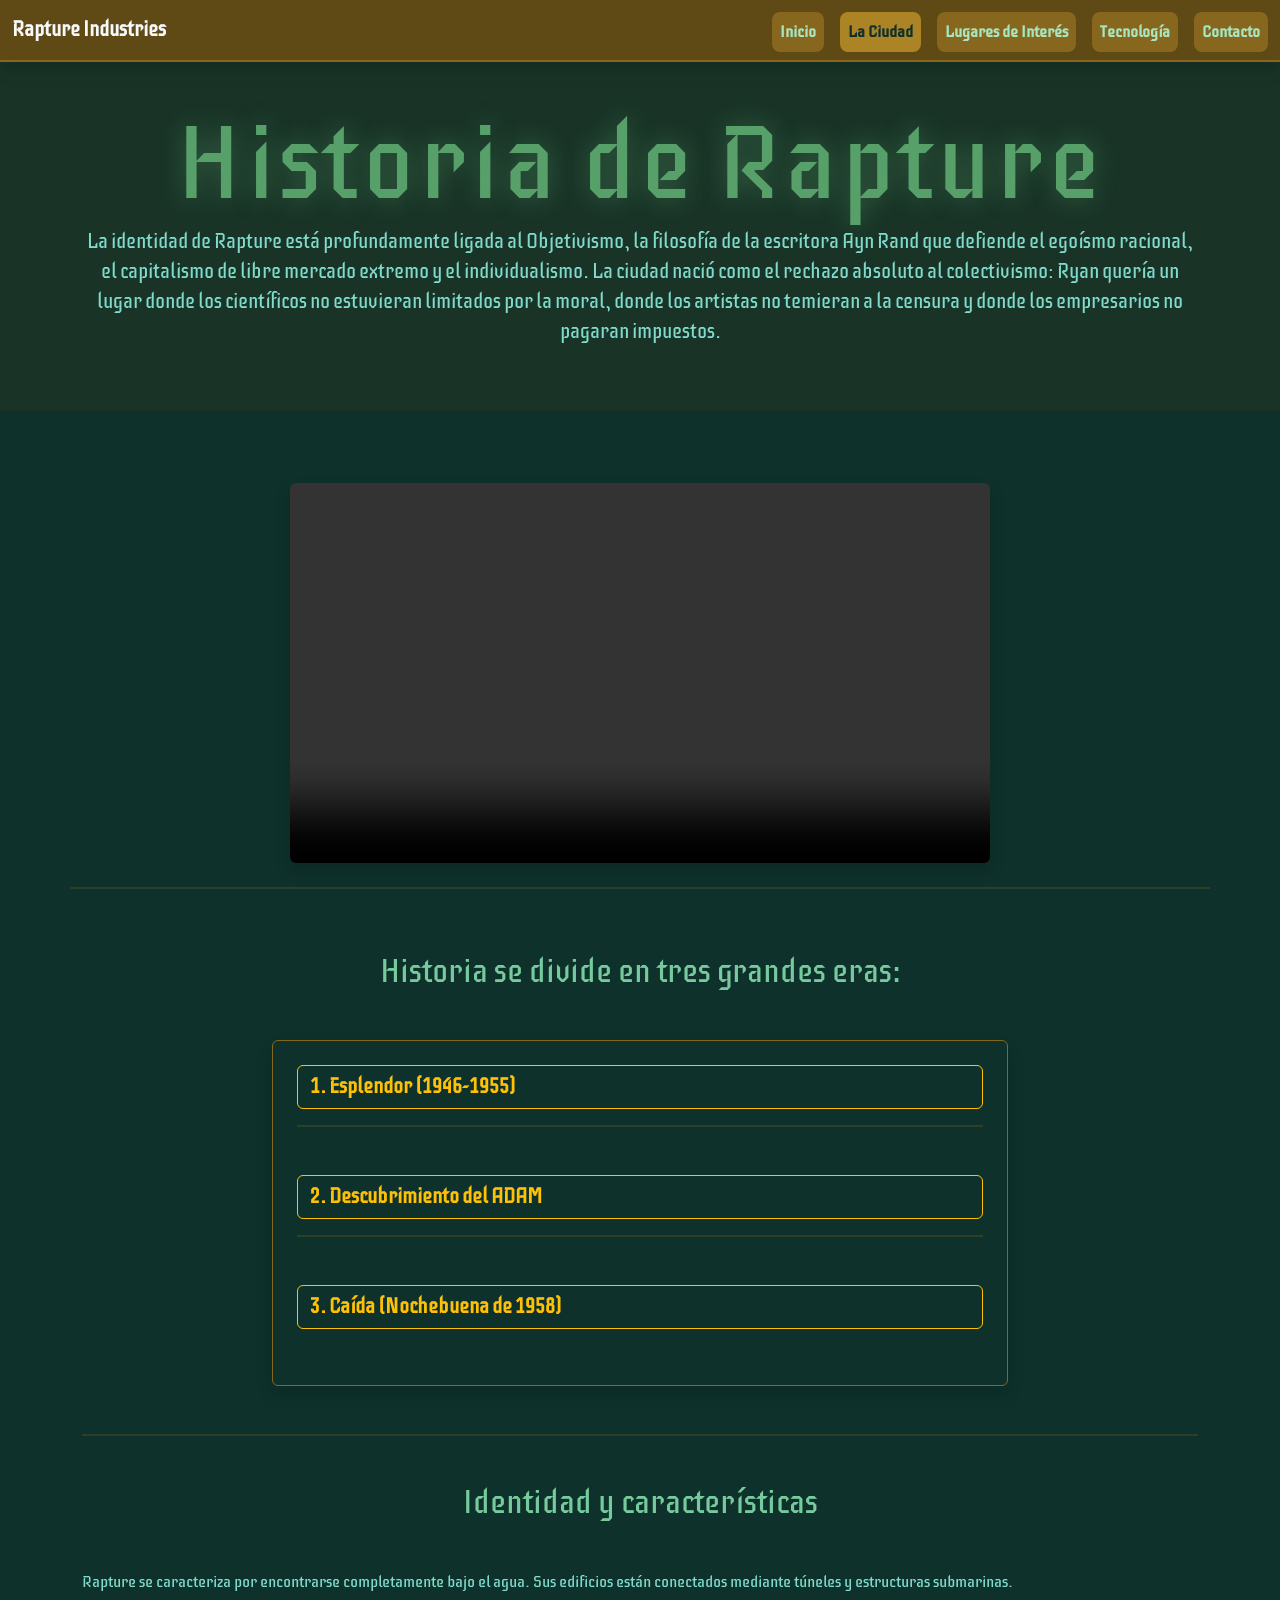
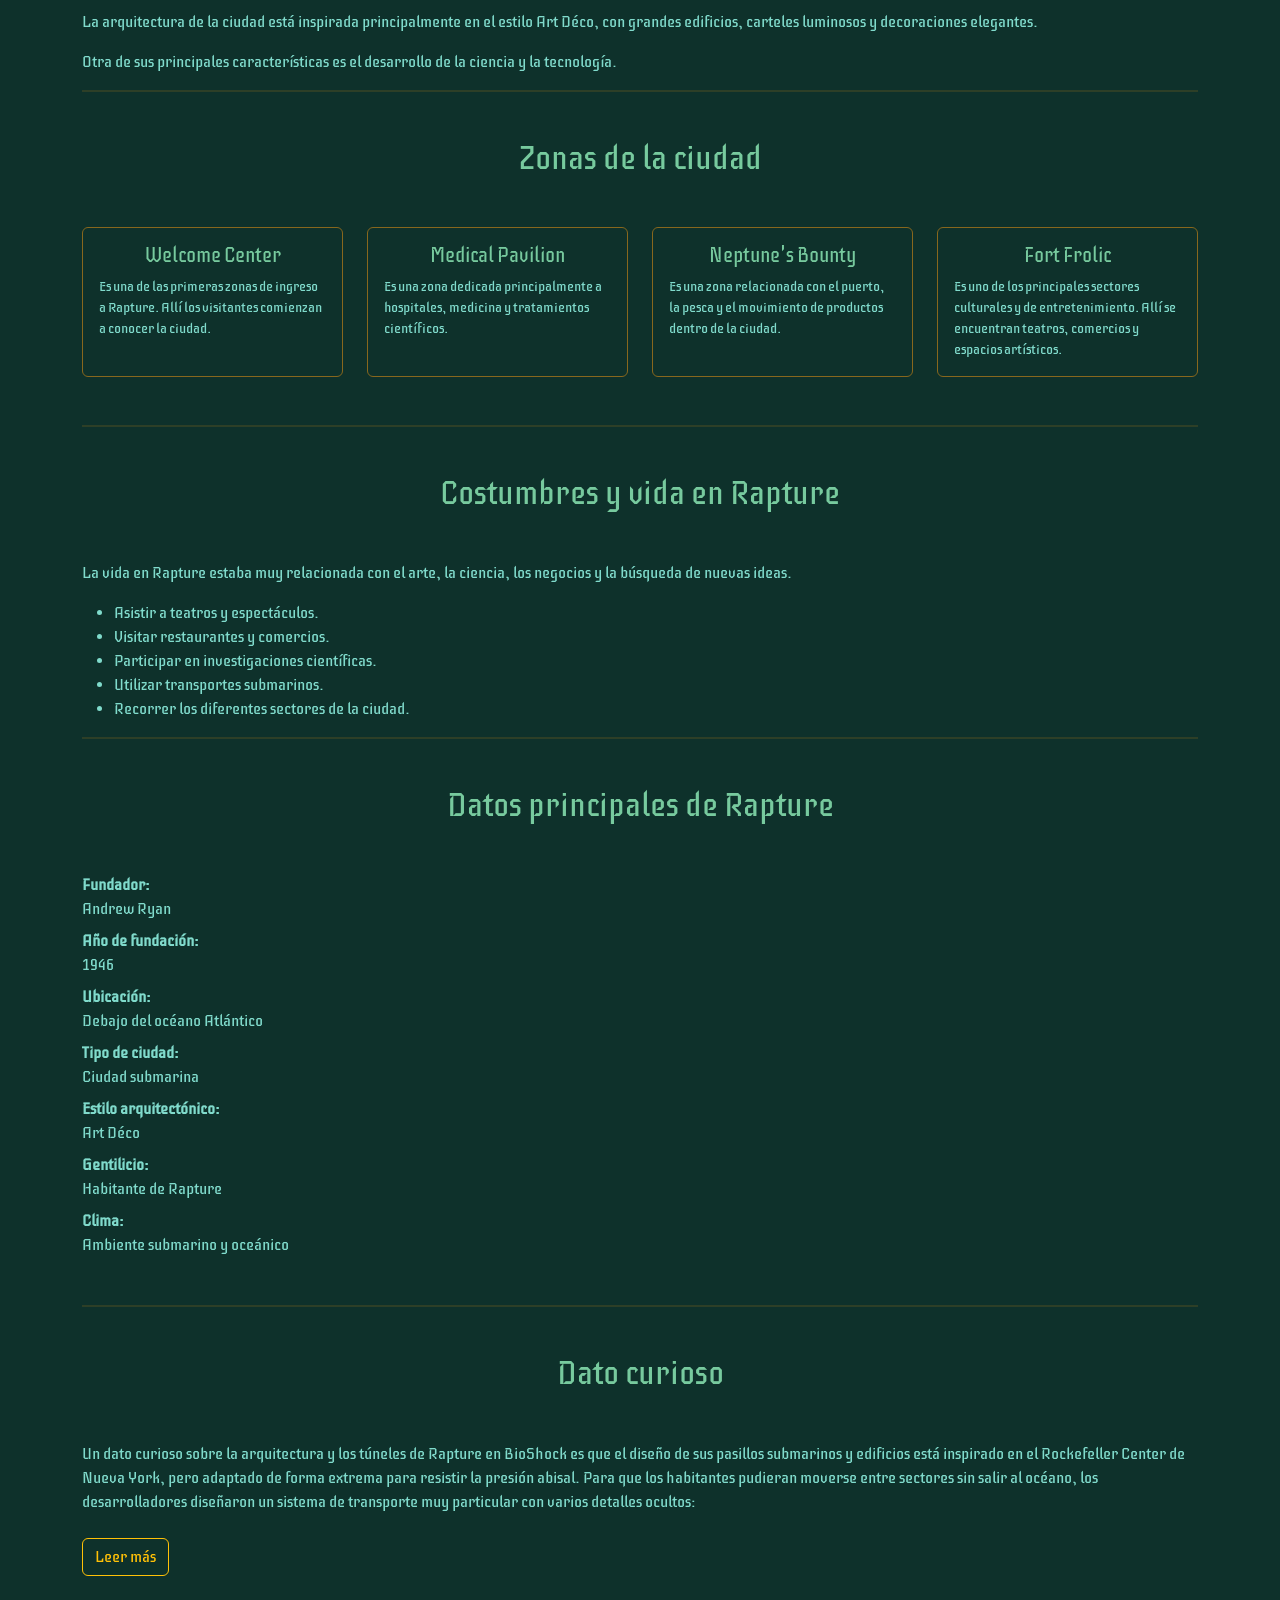
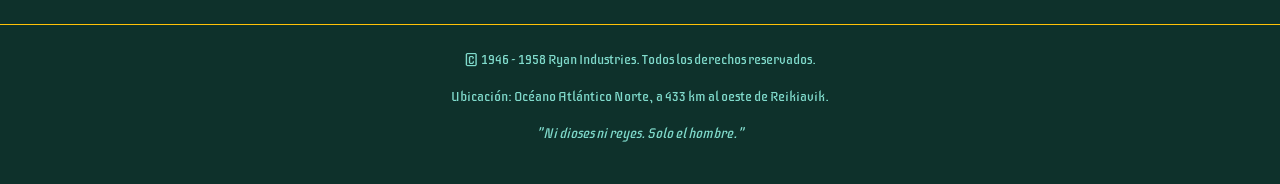
==== commit 6a282b08: "Adición de JS a los h1" ====
--- a/ciudad.html
+++ b/ciudad.html
@@ -282,6 +282,48 @@
                         });
                     });
                 });
+            // JavaScript: efecto de letras en los títulos
+        (() => {
+            function dividirLetras(elemento) {
+                const texto = elemento.textContent.trim();
+                elemento.setAttribute('aria-label', texto);
+                elemento.textContent = '';
+
+                let n = 0;
+                const palabras = texto.split(' ');
+
+                palabras.forEach((palabra, i) => {
+                    const contenedor = document.createElement('span');
+                    contenedor.className = 'palabra';
+                    contenedor.setAttribute('aria-hidden', 'true');
+
+                    palabra.split('').forEach((letra) => {
+                        const span = document.createElement('span');
+                        span.className = 'letra';
+                        span.textContent = letra;
+                        span.style.setProperty('--i', n);
+                        n++;
+                        contenedor.appendChild(span);
+                    });
+
+                    elemento.appendChild(contenedor);
+
+                    if (i < palabras.length - 1) {
+                        elemento.appendChild(document.createTextNode(' '));
+                    }
+                });
+            }
+
+            const titulo = document.querySelector('.banner-container h1');
+            const titulosTarjetas = document.querySelectorAll('#tarjetas .card-title');
+
+            if (titulo) {
+                dividirLetras(titulo);
+                setTimeout(() => titulo.classList.add('letras-visibles'), 300);
+            }
+
+            titulosTarjetas.forEach(dividirLetras);
+        })();
     </script>
 
 </body>
--- a/CSS/styles.css
+++ b/CSS/styles.css
@@ -186,3 +186,70 @@
     color: var(--color_primario);
     font-family: var(--fuente);
 }
+
+/*  EFECTO DE APARICIÓN (index) */
+.aparece {
+    opacity: 0;
+    transform: translateY(80px);
+    transition: opacity 1s ease, transform 1s ease;
+}
+
+.aparece.en-vista {
+    opacity: 1;
+    transform: none;
+}
+
+@media (prefers-reduced-motion: reduce) {
+    .aparece {
+        opacity: 1;
+        transform: none;
+        transition: none;
+    }
+}
+
+/* ==========================================
+        TÍTULOS CON EFECTO DE LETRAS
+   ========================================== */
+.banner-container h1 {
+    font-size: clamp(3rem, 10vw, 6.5rem);
+    line-height: 1.05;
+    letter-spacing: 0.04em;
+    text-shadow: 0 0 24px rgba(88, 160, 106, 0.45);
+}
+
+.palabra {
+    display: inline-block;
+    white-space: nowrap;
+}
+
+.letra {
+    display: inline-block;
+    opacity: 0;
+    transform: translateY(0.6em);
+    transition: opacity 0.5s ease, transform 0.5s ease, color 0.3s ease;
+    transition-delay: calc(var(--i) * 45ms);
+}
+
+.letras-visibles .letra,
+.en-vista .letra {
+    opacity: 1;
+    transform: none;
+}
+
+.card-title .letra {
+    transition-delay: calc(300ms + var(--i) * 40ms);
+}
+
+.banner-container h1 .letra:hover {
+    color: var(--color_texto_3);
+    transform: translateY(-8px);
+    transition-delay: 0s;
+}
+
+@media (prefers-reduced-motion: reduce) {
+    .letra {
+        opacity: 1;
+        transform: none;
+        transition: none;
+    }
+}
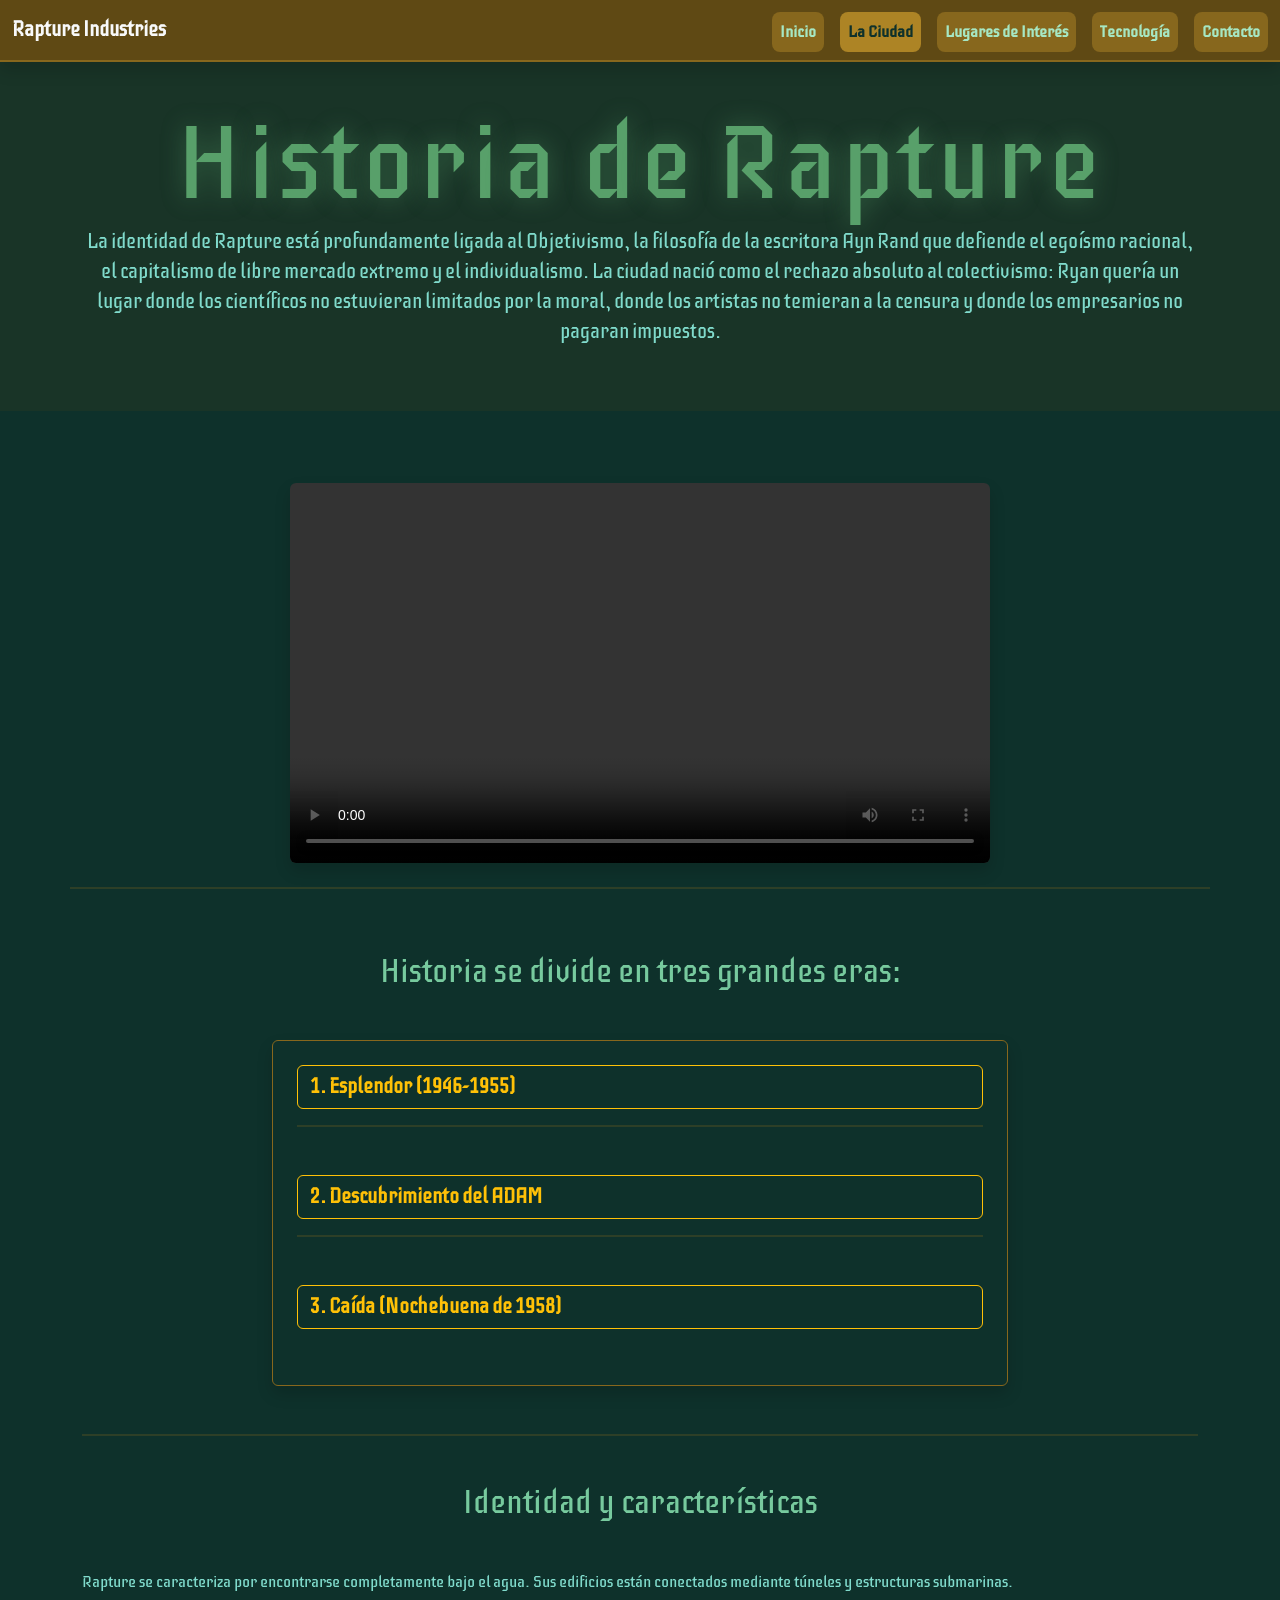
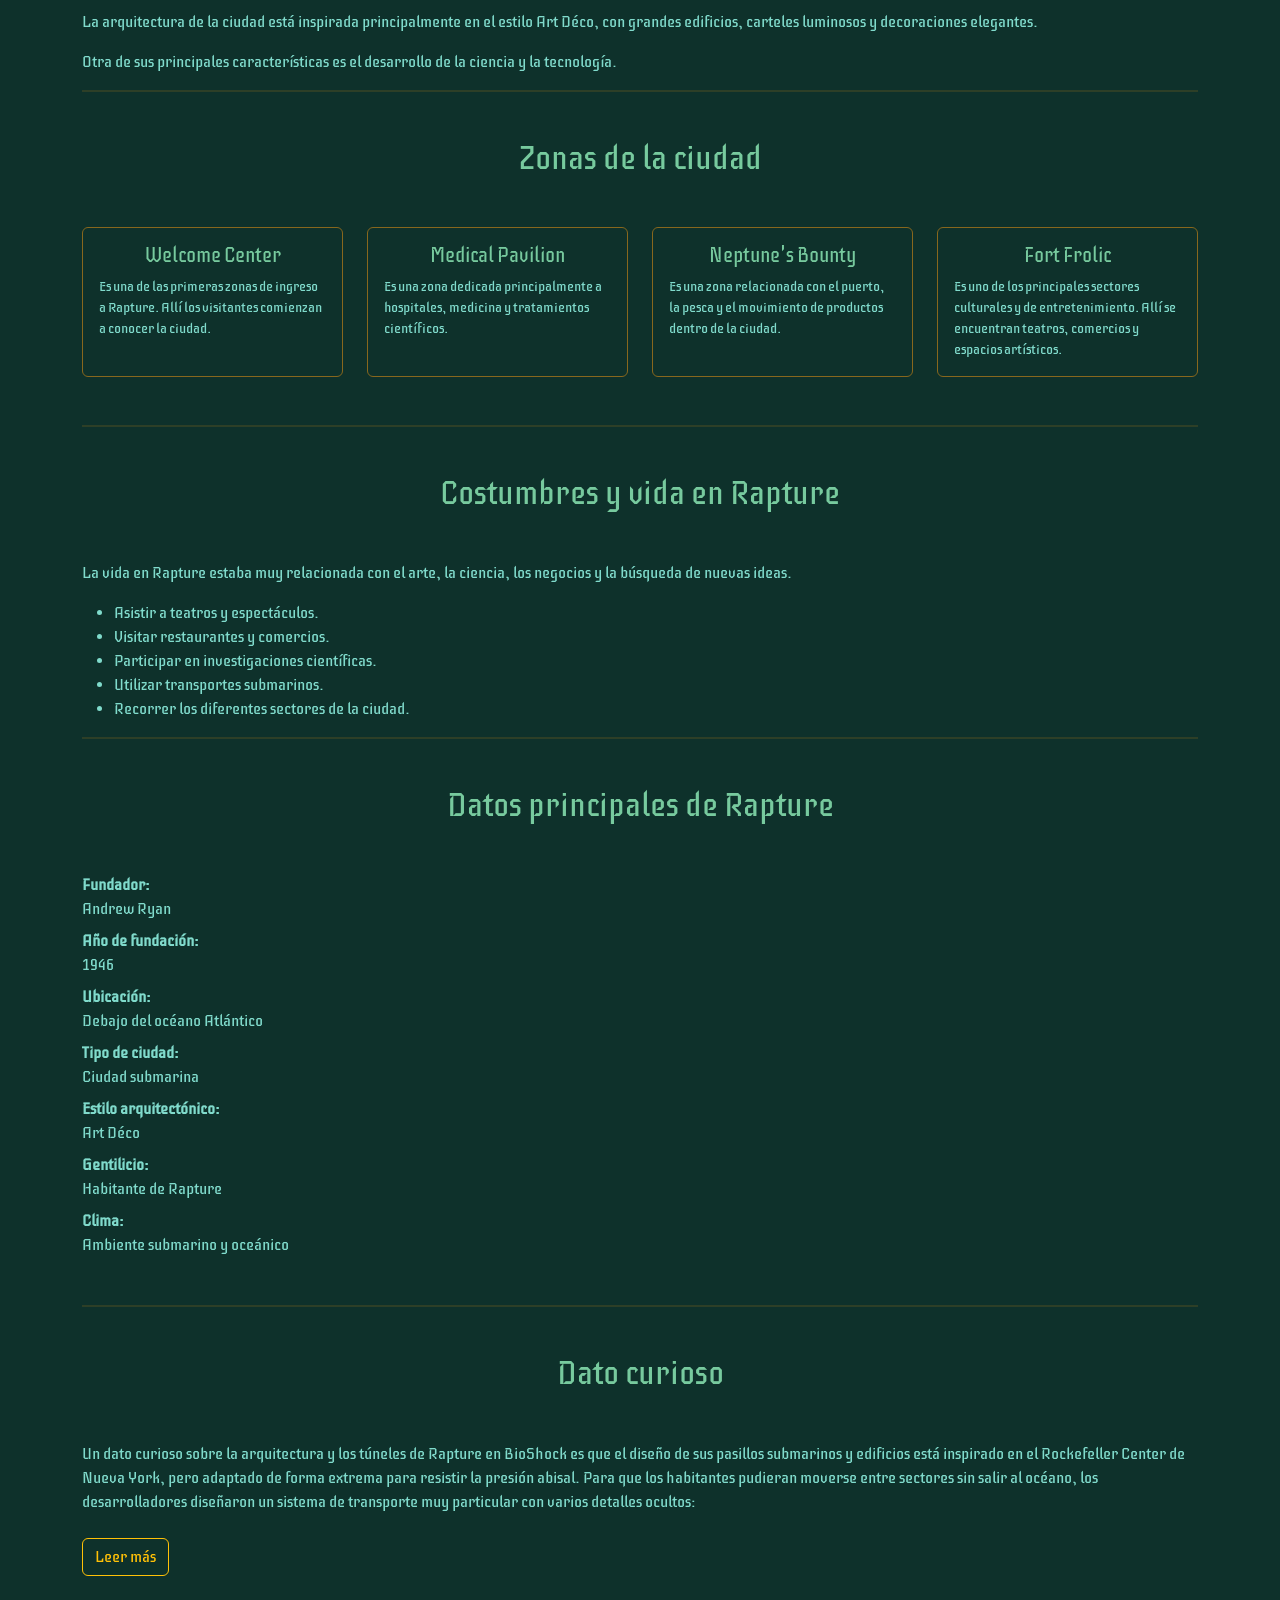
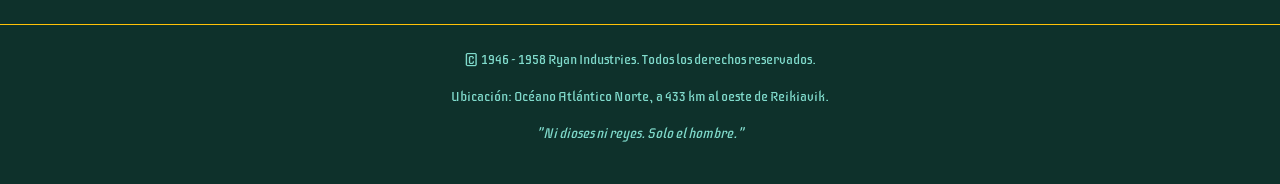
==== commit de0cba0c: "Separación del js" ====
--- a/ciudad.html
+++ b/ciudad.html
@@ -241,91 +241,9 @@
     <!-- Bootstrap JS Bundle -->
     <script src="https://cdn.jsdelivr.net/npm/bootstrap@5.3.3/dist/js/bootstrap.bundle.min.js"></script>
 
-    <script>
-        const btnCurioso = document.getElementById("btn-curioso");
-        const contenidoCurioso = document.getElementById("contenido-curioso");
-
-        btnCurioso.addEventListener("click", function () {
-            // Alterna la clase 'oculto' (si está la saca para mostrar, si no está la pone para ocultar)
-            contenidoCurioso.classList.toggle("oculto");
-
-            // Cambia el texto del botón según si quedó oculto o visible
-            if (contenidoCurioso.classList.contains("oculto")) {
-                btnCurioso.textContent = "Leer más";
-            } else {
-                btnCurioso.textContent = "Leer menos";
-            }
-        });
-
-        document.addEventListener('DOMContentLoaded', () => {
-                    // 1. Usar querySelectorAll para obtener todos los .eras
-                    const eras = document.querySelectorAll('.eras');
-
-                    eras.forEach(eras => {
-                        // Obtener el botón y la respuesta dentro de cada bloque .eras
-                        const boton = eras.querySelector('.unaera');
-                        const respuesta = eras.querySelector('.desc');
-
-                        // 2. Asignar event listener de "click" a cada botón
-                        boton.addEventListener('click', () => {
-                            const estabaOculto = respuesta.classList.contains('oculto');
-
-                            // 3. Al hacer clic: cerrar todas las respuestas
-                            document.querySelectorAll('.eras .desc').forEach(r => {
-                                r.classList.add('oculto');
-                            });
-
-                            // Y luego abrir la clicada (si estaba cerrada)
-                            if (estabaOculto) {
-                                respuesta.classList.remove('oculto');
-                            }
-                        });
-                    });
-                });
-            // JavaScript: efecto de letras en los títulos
-        (() => {
-            function dividirLetras(elemento) {
-                const texto = elemento.textContent.trim();
-                elemento.setAttribute('aria-label', texto);
-                elemento.textContent = '';
-
-                let n = 0;
-                const palabras = texto.split(' ');
-
-                palabras.forEach((palabra, i) => {
-                    const contenedor = document.createElement('span');
-                    contenedor.className = 'palabra';
-                    contenedor.setAttribute('aria-hidden', 'true');
-
-                    palabra.split('').forEach((letra) => {
-                        const span = document.createElement('span');
-                        span.className = 'letra';
-                        span.textContent = letra;
-                        span.style.setProperty('--i', n);
-                        n++;
-                        contenedor.appendChild(span);
-                    });
-
-                    elemento.appendChild(contenedor);
-
-                    if (i < palabras.length - 1) {
-                        elemento.appendChild(document.createTextNode(' '));
-                    }
-                });
-            }
-
-            const titulo = document.querySelector('.banner-container h1');
-            const titulosTarjetas = document.querySelectorAll('#tarjetas .card-title');
-
-            if (titulo) {
-                dividirLetras(titulo);
-                setTimeout(() => titulo.classList.add('letras-visibles'), 300);
-            }
-
-            titulosTarjetas.forEach(dividirLetras);
-        })();
-    </script>
-
+    <script src="JS/general.js"></script>
+    <script src="JS/ciudad.js"></script>
+    
 </body>
 
 </html>
